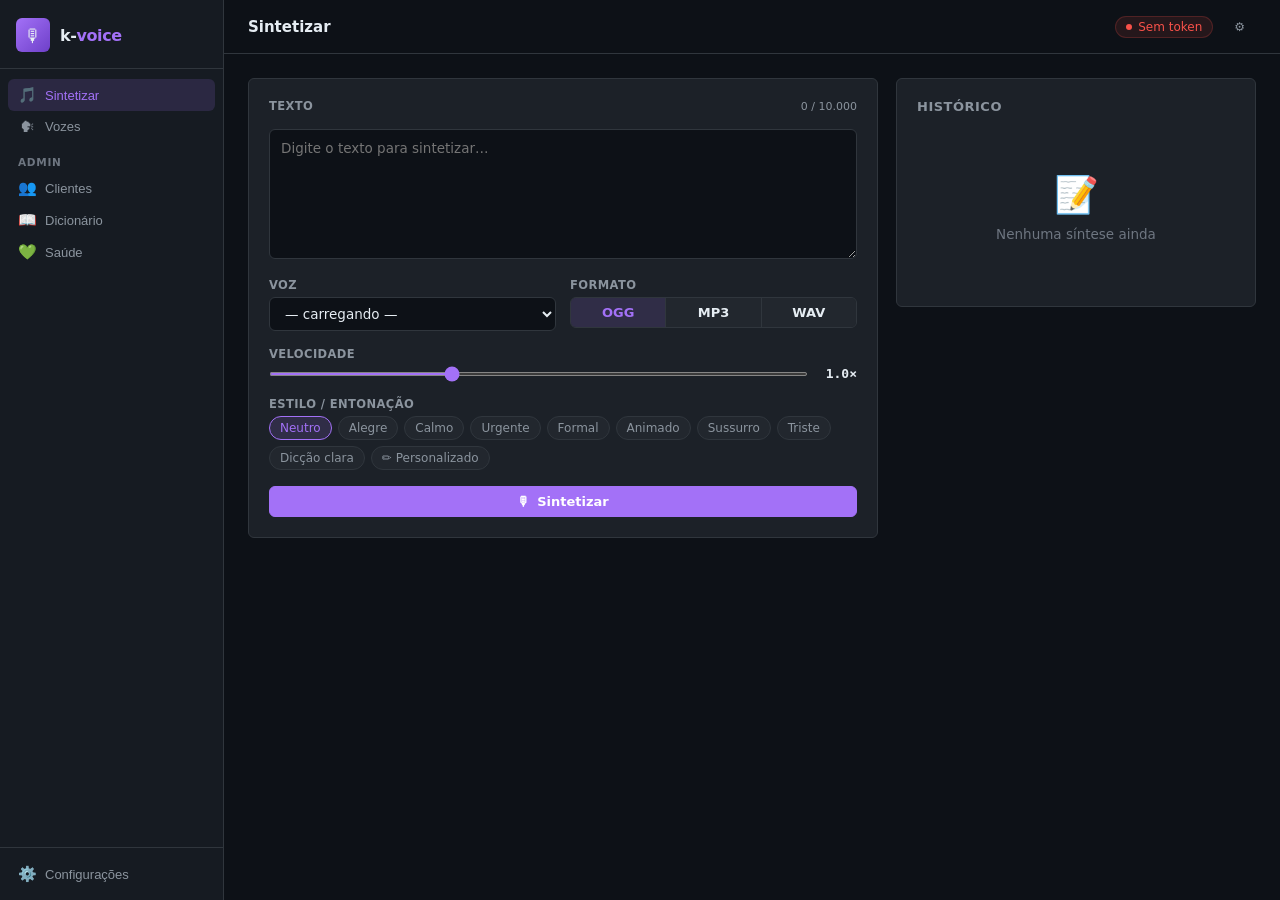
==== src/kvoice/static/demo/index.html @ dc4dea26 "feat(demo): restaura progresso de síntese após reload via sessionStorage" ====
<!DOCTYPE html>
<html lang="pt-BR">
<head>
  <meta charset="UTF-8">
  <meta name="viewport" content="width=device-width,initial-scale=1">
  <title>k-voice — Painel</title>
  <style>
    *,*::before,*::after{box-sizing:border-box;margin:0;padding:0}
    :root{
      --bg:#0d1117;--bg-sidebar:#161b22;--bg-surface:#1c2128;--bg-surface2:#22272e;
      --border:#30363d;--border-dim:#21262d;
      --primary:#a371f7;--primary-dim:rgba(163,113,247,.15);--primary-glow:rgba(163,113,247,.2);
      --green:#3fb950;--red:#f85149;--yellow:#d29922;--blue:#58a6ff;
      --text:#e6edf3;--text-muted:#8b949e;--text-dim:#6e7681;
      --r:6px;--sidebar-w:224px;
    }
    body{
      font-family:-apple-system,BlinkMacSystemFont,'Segoe UI',system-ui,sans-serif;
      font-size:14px;background:var(--bg);color:var(--text);
      display:grid;grid-template-columns:var(--sidebar-w) 1fr;height:100vh;overflow:hidden;
    }

    /* ── Sidebar ── */
    .sidebar{
      background:var(--bg-sidebar);border-right:1px solid var(--border);
      display:flex;flex-direction:column;height:100vh;overflow-y:auto;
    }
    .logo{
      padding:18px 16px 16px;display:flex;align-items:center;gap:10px;
      border-bottom:1px solid var(--border);flex-shrink:0;
    }
    .logo-mark{
      width:34px;height:34px;border-radius:var(--r);flex-shrink:0;
      background:linear-gradient(135deg,#a371f7 0%,#6e40c9 100%);
      display:flex;align-items:center;justify-content:center;font-size:18px;
    }
    .logo-text{font-size:16px;font-weight:700;letter-spacing:-.4px}
    .logo-text em{font-style:normal;color:var(--primary)}
    nav{flex:1;padding:10px 8px}
    .nav-sep{
      font-size:10.5px;font-weight:700;text-transform:uppercase;letter-spacing:.7px;
      color:var(--text-dim);padding:14px 10px 4px;
    }
    .nav-link{
      display:flex;align-items:center;gap:9px;padding:7px 10px;border-radius:var(--r);
      color:var(--text-muted);text-decoration:none;font-size:13px;font-weight:500;
      cursor:pointer;border:none;background:none;width:100%;text-align:left;
      transition:background .12s,color .12s;
    }
    .nav-link:hover{background:var(--bg-surface);color:var(--text)}
    .nav-link.active{background:var(--primary-dim);color:var(--primary)}
    .nav-ico{font-size:15px;width:18px;text-align:center;flex-shrink:0}
    .sidebar-foot{padding:10px 8px;border-top:1px solid var(--border);flex-shrink:0}

    /* ── Main ── */
    .main{display:flex;flex-direction:column;height:100vh;overflow:hidden}
    .topbar{
      height:54px;padding:0 24px;display:flex;align-items:center;
      justify-content:space-between;border-bottom:1px solid var(--border);
      background:var(--bg);flex-shrink:0;
    }
    .page-title{font-size:15px;font-weight:600}
    .topbar-right{display:flex;align-items:center;gap:10px}
    .tok-badge{
      display:flex;align-items:center;gap:6px;padding:3px 10px;
      border-radius:20px;font-size:12px;font-weight:500;
    }
    .tok-badge.ok{background:rgba(63,185,80,.12);color:var(--green);border:1px solid rgba(63,185,80,.25)}
    .tok-badge.no{background:rgba(248,81,73,.1);color:var(--red);border:1px solid rgba(248,81,73,.2)}
    .tok-dot{width:6px;height:6px;border-radius:50%;background:currentColor;flex-shrink:0}
    .eng-badge{
      display:none;align-items:center;gap:6px;padding:3px 10px;
      border-radius:20px;font-size:12px;font-weight:500;
      background:rgba(163,113,247,.12);color:var(--primary);border:1px solid rgba(163,113,247,.25);
    }
    .eng-badge.visible{display:flex}
    .eng-dot{width:6px;height:6px;border-radius:50%;background:currentColor;flex-shrink:0}
    .clone-warn{
      background:rgba(210,153,34,.08);border:1px solid rgba(210,153,34,.2);
      border-radius:var(--r);padding:10px 12px;font-size:12px;color:var(--yellow);
      display:none;margin-bottom:14px;line-height:1.5;
    }
    .content{flex:1;overflow-y:auto;padding:24px}

    /* ── Pages ── */
    .page{display:none}
    .page.active{display:block}

    /* ── Cards ── */
    .card{
      background:var(--bg-surface);border:1px solid var(--border);
      border-radius:var(--r);padding:20px;
    }
    .card+.card{margin-top:16px}
    .card-title{font-size:13px;font-weight:700;color:var(--text-muted);
      text-transform:uppercase;letter-spacing:.5px;margin-bottom:16px}

    /* ── Forms ── */
    .lbl{
      display:block;font-size:11.5px;font-weight:700;color:var(--text-muted);
      margin-bottom:5px;text-transform:uppercase;letter-spacing:.4px;
    }
    input,textarea,select{
      width:100%;background:var(--bg);border:1px solid var(--border);
      border-radius:var(--r);color:var(--text);font-family:inherit;
      font-size:13.5px;padding:7px 11px;outline:none;transition:border-color .15s,box-shadow .15s;
    }
    input:focus,textarea:focus,select:focus{
      border-color:var(--primary);box-shadow:0 0 0 3px var(--primary-glow);
    }
    textarea{resize:vertical;min-height:130px;line-height:1.65}
    input[type=password]{letter-spacing:.1em}
    .fgrp{margin-bottom:16px}
    .fhint{font-size:11.5px;color:var(--text-dim);margin-top:4px;line-height:1.5}

    /* ── Buttons ── */
    .btn{
      display:inline-flex;align-items:center;gap:7px;padding:7px 14px;
      border-radius:var(--r);font-family:inherit;font-size:13px;font-weight:600;
      cursor:pointer;border:1px solid transparent;transition:all .12s;white-space:nowrap;
    }
    .btn:disabled{opacity:.45;cursor:not-allowed}
    .btn-primary{background:var(--primary);color:#fff;border-color:var(--primary)}
    .btn-primary:hover:not(:disabled){background:#b794f6;border-color:#b794f6}
    .btn-secondary{background:var(--bg-surface2);color:var(--text);border-color:var(--border)}
    .btn-secondary:hover:not(:disabled){background:#2d333b;border-color:#444c56}
    .btn-danger{background:transparent;color:var(--red);border-color:rgba(248,81,73,.3)}
    .btn-danger:hover:not(:disabled){background:rgba(248,81,73,.1);border-color:var(--red)}
    .btn-ghost{background:transparent;border-color:transparent;color:var(--text-muted);padding:5px 8px}
    .btn-ghost:hover:not(:disabled){background:var(--bg-surface2);color:var(--text)}
    .btn-sm{padding:4px 10px;font-size:12px;gap:5px}
    .btn-xs{padding:2px 8px;font-size:11px}

    /* Segmented / group */
    .seg{display:flex;border:1px solid var(--border);border-radius:var(--r);overflow:hidden}
    .seg .btn{border-radius:0;border:none;border-right:1px solid var(--border);flex:1;justify-content:center}
    .seg .btn:last-child{border-right:none}
    .seg .btn.active{background:var(--primary-dim);color:var(--primary)}

    /* ── Table ── */
    .tbl-wrap{overflow-x:auto;border:1px solid var(--border);border-radius:var(--r)}
    table{width:100%;border-collapse:collapse;font-size:13px}
    thead tr{background:var(--bg-surface2)}
    th{
      padding:9px 13px;text-align:left;font-size:11px;font-weight:700;
      text-transform:uppercase;letter-spacing:.45px;color:var(--text-muted);
      border-bottom:1px solid var(--border);white-space:nowrap;
    }
    td{padding:9px 13px;border-bottom:1px solid var(--border-dim);vertical-align:middle}
    tr:last-child td{border-bottom:none}
    tbody tr:hover td{background:rgba(255,255,255,.02)}

    /* ── Badges ── */
    .badge{
      display:inline-block;padding:2px 7px;border-radius:20px;
      font-size:11px;font-weight:600;white-space:nowrap;
    }
    .bg{background:rgba(63,185,80,.12);color:var(--green)}
    .br{background:rgba(248,81,73,.1);color:var(--red)}
    .bb{background:rgba(88,166,255,.12);color:var(--blue)}
    .bp{background:rgba(163,113,247,.12);color:var(--primary)}
    .by{background:rgba(210,153,34,.12);color:var(--yellow)}
    .bk{background:rgba(139,148,158,.1);color:var(--text-muted)}

    /* ── Voice grid ── */
    .voice-grid{display:grid;grid-template-columns:repeat(auto-fill,minmax(250px,1fr));gap:14px}
    .voice-card{
      background:var(--bg-surface);border:1px solid var(--border);border-radius:var(--r);
      padding:15px;display:flex;flex-direction:column;gap:10px;transition:border-color .15s;
    }
    .voice-card:hover{border-color:var(--primary)}
    .vc-name{font-size:15px;font-weight:700}
    .vc-badges{display:flex;flex-wrap:wrap;gap:4px}
    .vc-foot{margin-top:auto;display:flex;justify-content:flex-end}

    /* ── Audio result ── */
    .audio-box{
      background:var(--bg-surface2);border:1px solid var(--border);
      border-radius:var(--r);padding:14px;display:flex;flex-direction:column;gap:11px;
    }
    audio{width:100%;height:34px;accent-color:var(--primary)}
    .audio-meta{display:flex;gap:18px;flex-wrap:wrap}
    .am-item{display:flex;flex-direction:column;gap:2px}
    .am-lbl{font-size:10px;font-weight:700;text-transform:uppercase;letter-spacing:.5px;color:var(--text-dim)}
    .am-val{font-size:13px;font-weight:700;font-family:'SF Mono','Fira Code',ui-monospace,monospace}

    /* ── Spinner (upload) ── */
    @keyframes spin{to{transform:rotate(360deg)}}
    .spin{
      width:13px;height:13px;border:2px solid rgba(255,255,255,.25);
      border-top-color:#fff;border-radius:50%;animation:spin .6s linear infinite;
      display:inline-block;flex-shrink:0;
    }
    /* ── Anel de progresso SVG ── */
    .prog-ring{width:18px;height:18px;flex-shrink:0;transform:rotate(-90deg)}

    /* ── Slider ── */
    .slider-row{display:flex;align-items:center;gap:11px}
    .slider-row input[type=range]{flex:1;padding:0;height:4px;accent-color:var(--primary)}
    .sval{font-size:13px;font-weight:700;font-family:monospace;color:var(--text);min-width:38px;text-align:right}

    /* ── Client tokens panel ── */
    .ct-panel{
      display:none;background:var(--bg);padding:10px 14px 14px;
      border-bottom:1px solid var(--border-dim);
    }
    .ct-panel.open{display:block}
    .ct-head{
      font-size:10.5px;font-weight:700;text-transform:uppercase;letter-spacing:.5px;
      color:var(--text-dim);margin-bottom:8px;
    }
    .ct-row{
      display:flex;align-items:center;gap:10px;padding:6px 0;
      border-bottom:1px solid var(--border-dim);
    }
    .ct-row:last-child{border-bottom:none}
    .ct-name{flex:1;font-size:13px;font-weight:600;min-width:0}
    .ct-scopes{font-size:11px;color:var(--text-dim);font-family:monospace}
    .exp-btn{
      background:none;border:none;color:var(--text-muted);cursor:pointer;
      font-size:11px;padding:2px 6px;border-radius:4px;transition:all .12s;
    }
    .exp-btn:hover{background:var(--bg-surface2);color:var(--text)}

    /* ── Tabs ── */
    .tabs{display:flex;border-bottom:1px solid var(--border);margin-bottom:18px}
    .tab{
      padding:9px 15px;font-size:13px;font-weight:500;color:var(--text-muted);
      border-bottom:2px solid transparent;cursor:pointer;transition:all .12s;margin-bottom:-1px;
    }
    .tab:hover{color:var(--text)}
    .tab.active{color:var(--primary);border-bottom-color:var(--primary)}

    /* ── Modal ── */
    .overlay{
      position:fixed;inset:0;background:rgba(0,0,0,.65);backdrop-filter:blur(4px);
      display:flex;align-items:center;justify-content:center;z-index:100;
      opacity:0;pointer-events:none;transition:opacity .18s;
    }
    .overlay.open{opacity:1;pointer-events:all}
    .modal{
      background:var(--bg-surface);border:1px solid var(--border);border-radius:10px;
      padding:22px;width:460px;max-width:92vw;max-height:85vh;overflow-y:auto;
      transform:translateY(8px) scale(.97);transition:transform .18s;
    }
    .overlay.open .modal{transform:none}
    .modal-hd{display:flex;align-items:center;justify-content:space-between;margin-bottom:18px}
    .modal-title{font-size:15px;font-weight:700}
    .modal-ft{display:flex;gap:8px;justify-content:flex-end;margin-top:18px}

    /* ── Checkbox group ── */
    .chk-group{display:flex;flex-wrap:wrap;gap:8px}
    .chk-item{display:flex;align-items:center;gap:6px;font-size:12.5px;cursor:pointer}
    .chk-item input{width:auto}

    /* ── Token display ── */
    .tok-display{
      background:var(--bg);border:1px solid rgba(63,185,80,.25);border-radius:var(--r);
      padding:12px;font-family:'SF Mono','Fira Code',ui-monospace,monospace;
      font-size:12px;color:var(--green);word-break:break-all;line-height:1.6;
    }

    /* ── History ── */
    .hist-item{
      background:var(--bg-surface2);border:1px solid var(--border);border-radius:var(--r);
      padding:10px 13px;cursor:pointer;display:flex;align-items:center;gap:10px;
      transition:border-color .12s;margin-bottom:8px;
    }
    .hist-item:last-child{margin-bottom:0}
    .hist-item:hover{border-color:var(--primary)}
    .hist-ico{font-size:17px;flex-shrink:0}
    .hist-meta{flex:1;min-width:0}
    .hist-txt{font-size:13px;white-space:nowrap;overflow:hidden;text-overflow:ellipsis}
    .hist-info{font-size:11px;color:var(--text-dim);margin-top:2px}

    /* ── Stat grid ── */
    .stat-grid{display:grid;grid-template-columns:repeat(auto-fill,minmax(170px,1fr));gap:14px;margin-bottom:18px}
    .stat-card{background:var(--bg-surface);border:1px solid var(--border);border-radius:var(--r);padding:15px}
    .stat-lbl{font-size:10.5px;font-weight:700;text-transform:uppercase;letter-spacing:.5px;color:var(--text-muted);margin-bottom:7px}
    .stat-val{font-size:26px;font-weight:800;font-family:'SF Mono','Fira Code',ui-monospace,monospace;line-height:1}
    .cv-green{color:var(--green)}.cv-red{color:var(--red)}.cv-blue{color:var(--blue)}.cv-purple{color:var(--primary)}

    /* ── Metrics ── */
    .metrics-pre{
      background:var(--bg);border:1px solid var(--border);border-radius:var(--r);
      padding:14px;font-family:'SF Mono','Fira Code',ui-monospace,monospace;
      font-size:11.5px;color:var(--text-muted);overflow:auto;max-height:380px;white-space:pre;
    }

    /* ── Section header ── */
    .sec-hd{display:flex;justify-content:space-between;align-items:center;margin-bottom:18px}
    .sec-title{font-size:17px;font-weight:700}

    /* ── Search bar ── */
    .search-row{display:flex;gap:10px;margin-bottom:18px;align-items:center}
    .search-row input{flex:1}
    .search-row select{width:155px}

    /* ── Divider ── */
    .div{height:1px;background:var(--border);margin:16px 0}

    /* ── Empty ── */
    .empty{text-align:center;padding:44px 24px;color:var(--text-dim)}
    .empty-ico{font-size:36px;margin-bottom:10px}
    .empty-txt{font-size:13.5px}

    /* ── Toasts ── */
    #toasts{position:fixed;bottom:22px;right:22px;display:flex;flex-direction:column;gap:8px;z-index:200}
    @keyframes tslide{from{transform:translateX(110%);opacity:0}to{transform:none;opacity:1}}
    .toast{
      padding:11px 15px;border-radius:var(--r);font-size:13px;font-weight:500;
      min-width:270px;border:1px solid;animation:tslide .25s ease;
      display:flex;align-items:center;gap:9px;box-shadow:0 8px 24px rgba(0,0,0,.4);
    }
    .toast-ok{background:rgba(63,185,80,.15);border-color:rgba(63,185,80,.3);color:var(--green)}
    .toast-err{background:rgba(248,81,73,.1);border-color:rgba(248,81,73,.3);color:var(--red)}
    .toast-info{background:rgba(88,166,255,.1);border-color:rgba(88,166,255,.3);color:var(--blue)}

    /* ── Recording ── */
    .rec-indicator{display:inline-flex;align-items:center;gap:6px;font-size:12.5px;color:var(--red);font-weight:600}
    .rec-dot{width:8px;height:8px;border-radius:50%;background:var(--red);animation:recpulse 1s ease-in-out infinite;flex-shrink:0}
    @keyframes recpulse{0%,100%{opacity:1}50%{opacity:.3}}
    .upload-area{
      border:2px dashed var(--border);border-radius:var(--r);padding:24px;text-align:center;
      cursor:pointer;transition:border-color .15s,background .15s;
    }
    .upload-area:hover,.upload-area.drag{border-color:var(--primary);background:var(--primary-dim)}
    .upload-area input[type=file]{display:none}

    /* ── Scrollbar ── */
    ::-webkit-scrollbar{width:5px;height:5px}
    ::-webkit-scrollbar-track{background:transparent}
    ::-webkit-scrollbar-thumb{background:var(--border);border-radius:3px}
    ::-webkit-scrollbar-thumb:hover{background:#444c56}

    /* ── Style chips ── */
    .chip-grp{display:flex;flex-wrap:wrap;gap:6px}
    .chip{
      padding:4px 10px;border-radius:14px;font-size:12px;font-weight:500;cursor:pointer;
      border:1px solid var(--border);background:var(--bg-surface2);color:var(--text-muted);
      transition:border-color .12s,color .12s,background .12s;user-select:none;
    }
    .chip:hover{border-color:var(--primary);color:var(--text)}
    .chip.sel{background:var(--primary-dim);border-color:var(--primary);color:var(--primary)}

    /* ── Utils ── */
    .flex{display:flex}.fbet{display:flex;justify-content:space-between;align-items:center}
    .gap8{gap:8px}.gap12{gap:12px}
    .mt8{margin-top:8px}.mt12{margin-top:12px}.mt16{margin-top:16px}.mb16{margin-bottom:16px}
    .muted{color:var(--text-muted)}.dim{color:var(--text-dim)}
    .mono{font-family:'SF Mono','Fira Code',ui-monospace,monospace}
    .sm{font-size:12px}.xs{font-size:11px}
    code{background:var(--bg-surface2);padding:1px 5px;border-radius:3px;font-size:11.5px;font-family:monospace}
  </style>
</head>
<body>

<!-- ═══ Sidebar ═══ -->
<aside class="sidebar">
  <div class="logo">
    <div class="logo-mark">🎙</div>
    <div class="logo-text">k-<em>voice</em></div>
  </div>
  <nav>
    <button class="nav-link active" data-page="synthesize" onclick="nav('synthesize')">
      <span class="nav-ico">🎵</span> Sintetizar
    </button>
    <button class="nav-link" data-page="voices" onclick="nav('voices')">
      <span class="nav-ico">🗣</span> Vozes
    </button>
    <div class="nav-sep">Admin</div>
    <button class="nav-link" data-page="clients" onclick="nav('clients')">
      <span class="nav-ico">👥</span> Clientes
    </button>
    <button class="nav-link" data-page="dictionary" onclick="nav('dictionary')">
      <span class="nav-ico">📖</span> Dicionário
    </button>
    <button class="nav-link" data-page="health" onclick="nav('health')">
      <span class="nav-ico">💚</span> Saúde
    </button>
  </nav>
  <div class="sidebar-foot">
    <button class="nav-link" onclick="openM('m-settings')">
      <span class="nav-ico">⚙️</span> Configurações
    </button>
  </div>
</aside>

<!-- ═══ Main ═══ -->
<div class="main">
  <header class="topbar">
    <div class="page-title" id="pg-title">Sintetizar</div>
    <div class="topbar-right">
      <div class="eng-badge" id="eng-badge">
        <div class="eng-dot"></div><span id="eng-txt">processando</span>
      </div>
      <div class="tok-badge no" id="tok-badge">
        <div class="tok-dot"></div><span id="tok-txt">Sem token</span>
      </div>
      <button class="btn btn-ghost btn-sm" onclick="openM('m-settings')">⚙</button>
    </div>
  </header>

  <main class="content">

    <!-- ── Sintetizar ── -->
    <div class="page active" id="page-synthesize">
      <div style="display:grid;grid-template-columns:1fr 360px;gap:18px;align-items:start">

        <div>
          <div class="card">
            <div class="fbet mb16">
              <label class="lbl" style="margin:0">Texto</label>
              <span class="xs muted" id="char-ctr">0 / 10.000</span>
            </div>
            <div class="fgrp">
              <textarea id="s-text" placeholder="Digite o texto para sintetizar…" maxlength="10000"
                oninput="updCtr(this)"></textarea>
            </div>
            <div style="display:grid;grid-template-columns:1fr 1fr;gap:14px" class="fgrp">
              <div>
                <label class="lbl">Voz</label>
                <select id="s-voice" onchange="updateStyleVisibility()"><option value="">— carregando —</option></select>
              </div>
              <div>
                <label class="lbl">Formato</label>
                <div class="seg">
                  <button class="btn btn-secondary active" onclick="setFmt('ogg_opus',this)">OGG</button>
                  <button class="btn btn-secondary" onclick="setFmt('mp3_44100',this)">MP3</button>
                  <button class="btn btn-secondary" onclick="setFmt('wav_24000',this)">WAV</button>
                </div>
              </div>
            </div>
            <div class="fgrp">
              <label class="lbl">Velocidade</label>
              <div class="slider-row">
                <input type="range" id="s-speed" min="0.5" max="2.0" step="0.1" value="1.0"
                  oninput="document.getElementById('s-sval').textContent=parseFloat(this.value).toFixed(1)+'×'">
                <span class="sval" id="s-sval">1.0×</span>
              </div>
            </div>
            <div class="fgrp" id="style-section">
              <label class="lbl">Estilo / Entonação</label>
              <div class="chip-grp" id="style-chips">
                <span class="chip sel" onclick="selStyle('',this)">Neutro</span>
                <span class="chip" onclick="selStyle('fale com alegria e entusiasmo',this)">Alegre</span>
                <span class="chip" onclick="selStyle('fale de forma calma e tranquila',this)">Calmo</span>
                <span class="chip" onclick="selStyle('fale com urgência e seriedade',this)">Urgente</span>
                <span class="chip" onclick="selStyle('fale de forma formal e profissional',this)">Formal</span>
                <span class="chip" onclick="selStyle('fale com animação e energia',this)">Animado</span>
                <span class="chip" onclick="selStyle('sussurre suavemente',this)">Sussurro</span>
                <span class="chip" onclick="selStyle('fale com tristeza e melancolia',this)">Triste</span>
                <span class="chip" onclick="selStyle('fale em português brasileiro com dicção clara, boa articulação e pronúncia nativa',this)">Dicção clara</span>
                <span class="chip" onclick="selStyle('__custom__',this)">✏ Personalizado</span>
              </div>
              <input type="text" id="style-custom" placeholder="Instrução de estilo em texto livre…"
                style="display:none;margin-top:8px" oninput="_styleCustom=this.value.trim()">
              <div id="style-clone-note" style="display:none" class="fhint mt8">
                Esta é uma voz clonada — o estilo é definido pelo áudio de referência.
              </div>
            </div>
            <div class="clone-warn" id="clone-warn">
              ⏳ <strong>Voz clonada:</strong> a primeira síntese pode demorar vários minutos enquanto o modelo de clonagem carrega na memória. As próximas serão mais rápidas.
            </div>
            <button class="btn btn-primary" id="s-btn" onclick="synthesize()" style="width:100%;justify-content:center">
              <span>🎙</span> Sintetizar
            </button>
            <div id="srv-busy" style="display:none;margin-top:8px;font-size:12px;color:var(--yellow);text-align:center">
              O servidor está processando uma síntese — aguarde ou recarregue quando terminar.
            </div>
          </div>

          <div class="card" id="result-card" style="display:none">
            <div class="card-title">Resultado</div>
            <div class="audio-box">
              <audio id="r-audio" controls></audio>
              <div class="audio-meta" id="r-meta"></div>
              <div class="flex gap8">
                <a id="r-dl" class="btn btn-secondary btn-sm" download>⬇ Download</a>
                <button class="btn btn-ghost btn-sm" onclick="document.getElementById('result-card').style.display='none'">✕</button>
              </div>
            </div>
          </div>
        </div>

        <div>
          <div class="card">
            <div class="card-title">Histórico</div>
            <div id="hist-list">
              <div class="empty"><div class="empty-ico">📝</div><div class="empty-txt">Nenhuma síntese ainda</div></div>
            </div>
          </div>
        </div>
      </div>
    </div>

    <!-- ── Vozes ── -->
    <div class="page" id="page-voices">
      <div class="sec-hd">
        <div class="sec-title">Catálogo de vozes</div>
        <div class="flex gap8">
          <button class="btn btn-secondary btn-sm" onclick="loadVoices()">↻ Recarregar</button>
          <button class="btn btn-secondary btn-sm" onclick="openPresetM()">+ Voz preset</button>
          <button class="btn btn-primary btn-sm" onclick="openCloneNewM()">🎤 Clonar voz</button>
        </div>
      </div>
      <div class="search-row">
        <input id="v-search" placeholder="Buscar por nome…" oninput="filterVoices()">
        <select id="v-lang" onchange="filterVoices()">
          <option value="">Todas as línguas</option>
          <option value="pt-BR">pt-BR</option>
          <option value="en-US">en-US</option>
        </select>
      </div>
      <div class="voice-grid" id="voice-grid">
        <div class="empty" style="grid-column:1/-1">
          <div class="empty-ico">🔊</div><div class="empty-txt">Carregando…</div>
        </div>
      </div>
    </div>

    <!-- ── Clientes ── -->
    <div class="page" id="page-clients">
      <div class="sec-hd">
        <div class="sec-title">Clientes</div>
        <button class="btn btn-primary btn-sm" onclick="openM('m-new-client')">+ Novo cliente</button>
      </div>
      <div class="tbl-wrap">
        <table>
          <thead>
            <tr><th></th><th>Nome</th><th>ID</th><th>Status</th><th>Criado</th><th>Ações</th></tr>
          </thead>
          <tbody id="clients-tb">
            <tr><td colspan="6" style="text-align:center;padding:32px" class="muted">Carregando…</td></tr>
          </tbody>
        </table>
      </div>
    </div>

    <!-- ── Dicionário ── -->
    <div class="page" id="page-dictionary">
      <div class="sec-title mb16">Dicionário de pronúncia</div>
      <div class="tabs">
        <div class="tab active" onclick="setDictTab('global',this)">Global</div>
        <div class="tab" onclick="setDictTab('client',this)">Por cliente</div>
      </div>
      <div id="dict-global">
        <div class="fbet mb16">
          <span class="sm muted">Aplicado a todos os clientes</span>
          <button class="btn btn-primary btn-sm" onclick="openAddPron(null)">+ Adicionar</button>
        </div>
        <div class="tbl-wrap">
          <table>
            <thead><tr><th>Termo</th><th>Expansão</th><th>Tipo</th><th></th></tr></thead>
            <tbody id="pron-global-tb">
              <tr><td colspan="4" style="text-align:center;padding:28px" class="muted">Carregando…</td></tr>
            </tbody>
          </table>
        </div>
      </div>
      <div id="dict-client" style="display:none">
        <div class="fgrp">
          <label class="lbl">Cliente</label>
          <select id="dict-cl-sel" onchange="loadClientDict(this.value)">
            <option value="">Selecione um cliente</option>
          </select>
        </div>
        <div id="dict-cl-content" style="display:none">
          <div class="fbet mb16">
            <span class="sm muted">Sobrepõe entradas globais para o mesmo termo</span>
            <button class="btn btn-primary btn-sm"
              onclick="openAddPron(document.getElementById('dict-cl-sel').value)">+ Adicionar</button>
          </div>
          <div class="tbl-wrap">
            <table>
              <thead><tr><th>Termo</th><th>Expansão</th><th>Tipo</th><th></th></tr></thead>
              <tbody id="pron-client-tb">
                <tr><td colspan="4" style="text-align:center;padding:28px" class="muted">Selecione um cliente</td></tr>
              </tbody>
            </table>
          </div>
        </div>
      </div>
    </div>

    <!-- ── Saúde ── -->
    <div class="page" id="page-health">
      <div class="sec-hd">
        <div class="sec-title">Saúde do sistema</div>
        <button class="btn btn-secondary btn-sm" onclick="loadHealth()">↻ Atualizar</button>
      </div>
      <div class="stat-grid">
        <div class="stat-card">
          <div class="stat-lbl">Status</div>
          <div class="stat-val muted" id="h-status">—</div>
        </div>
        <div class="stat-card">
          <div class="stat-lbl">Streams ativos</div>
          <div class="stat-val cv-blue" id="h-streams">—</div>
        </div>
        <div class="stat-card">
          <div class="stat-lbl">Erros totais</div>
          <div class="stat-val" id="h-errors">—</div>
        </div>
        <div class="stat-card">
          <div class="stat-lbl">Sintetizações</div>
          <div class="stat-val cv-purple" id="h-done">—</div>
        </div>
      </div>
      <div class="card">
        <div class="fbet mb16">
          <div class="card-title" style="margin-bottom:0">Métricas Prometheus</div>
          <button class="btn btn-ghost btn-sm" onclick="loadHealth()">↻</button>
        </div>
        <div class="metrics-pre" id="h-metrics">Carregando…</div>
      </div>
    </div>

  </main>
</div>

<!-- ═══ Modais ═══ -->

<!-- Settings -->
<div class="overlay" id="m-settings">
  <div class="modal">
    <div class="modal-hd">
      <div class="modal-title">⚙️ Configurações</div>
      <button class="btn btn-ghost btn-sm" onclick="closeM('m-settings')">✕</button>
    </div>
    <div class="fgrp">
      <label class="lbl">Token de API</label>
      <input type="password" id="cfg-token" placeholder="kv_…" autocomplete="off">
      <div class="fhint">Token com escopo <code>admin</code> libera todas as funcionalidades.
        Guardado apenas na aba atual do navegador.</div>
    </div>
    <div class="modal-ft">
      <button class="btn btn-secondary" onclick="closeM('m-settings')">Cancelar</button>
      <button class="btn btn-primary" onclick="saveToken()">Salvar</button>
    </div>
  </div>
</div>

<!-- New client -->
<div class="overlay" id="m-new-client">
  <div class="modal">
    <div class="modal-hd">
      <div class="modal-title">Novo cliente</div>
      <button class="btn btn-ghost btn-sm" onclick="closeM('m-new-client')">✕</button>
    </div>
    <div class="fgrp">
      <label class="lbl">Nome</label>
      <input type="text" id="nc-name" placeholder="Ex.: Klubi" onkeydown="if(event.key==='Enter')createClient()">
    </div>
    <div class="modal-ft">
      <button class="btn btn-secondary" onclick="closeM('m-new-client')">Cancelar</button>
      <button class="btn btn-primary" onclick="createClient()">Criar</button>
    </div>
  </div>
</div>

<!-- New token -->
<div class="overlay" id="m-new-token">
  <div class="modal">
    <div class="modal-hd">
      <div class="modal-title">Novo token</div>
      <button class="btn btn-ghost btn-sm" onclick="closeM('m-new-token')">✕</button>
    </div>
    <input type="hidden" id="nt-cid">
    <div class="fgrp">
      <label class="lbl">Nome</label>
      <input type="text" id="nt-name" placeholder="Ex.: livekit-prod">
    </div>
    <div class="fgrp">
      <label class="lbl">Escopos</label>
      <div class="chk-group">
        <label class="chk-item"><input type="checkbox" name="scope" value="admin"> admin</label>
        <label class="chk-item"><input type="checkbox" name="scope" value="tts:stream"> tts:stream</label>
        <label class="chk-item"><input type="checkbox" name="scope" value="tts:batch" checked> tts:batch</label>
        <label class="chk-item"><input type="checkbox" name="scope" value="voices:read" checked> voices:read</label>
      </div>
    </div>
    <div class="modal-ft">
      <button class="btn btn-secondary" onclick="closeM('m-new-token')">Cancelar</button>
      <button class="btn btn-primary" onclick="createToken()">Criar</button>
    </div>
  </div>
</div>

<!-- Token revealed -->
<div class="overlay" id="m-token-ok">
  <div class="modal">
    <div class="modal-hd">
      <div class="modal-title">✅ Token criado</div>
      <button class="btn btn-ghost btn-sm" onclick="closeM('m-token-ok')">✕</button>
    </div>
    <p class="sm muted mb16">Copie agora — não será exibido novamente.</p>
    <div class="tok-display" id="tok-reveal"></div>
    <div class="modal-ft">
      <button class="btn btn-secondary" onclick="copyTok()">📋 Copiar</button>
      <button class="btn btn-primary" onclick="useTok()">Usar como meu token</button>
      <button class="btn btn-ghost" onclick="closeM('m-token-ok')">Fechar</button>
    </div>
  </div>
</div>

<!-- New pronunciation entry -->
<div class="overlay" id="m-new-pron">
  <div class="modal">
    <div class="modal-hd">
      <div class="modal-title">Adicionar entrada</div>
      <button class="btn btn-ghost btn-sm" onclick="closeM('m-new-pron')">✕</button>
    </div>
    <input type="hidden" id="pron-cid">
    <div class="fgrp">
      <label class="lbl">Termo</label>
      <input type="text" id="pron-term" placeholder="Ex.: PIX">
    </div>
    <div class="fgrp">
      <label class="lbl">Expansão</label>
      <input type="text" id="pron-exp" placeholder="Ex.: pix">
    </div>
    <div class="fgrp">
      <label class="chk-item" style="text-transform:none;letter-spacing:0;font-size:13px;font-weight:500">
        <input type="checkbox" id="pron-rx"> É expressão regular
      </label>
    </div>
    <div class="modal-ft">
      <button class="btn btn-secondary" onclick="closeM('m-new-pron')">Cancelar</button>
      <button class="btn btn-primary" onclick="createPron()">Adicionar</button>
    </div>
  </div>
</div>

<!-- Preset voice -->
<div class="overlay" id="m-new-voice">
  <div class="modal" style="width:460px">
    <div class="modal-hd">
      <div class="modal-title">Nova voz preset</div>
      <button class="btn btn-ghost btn-sm" onclick="closeM('m-new-voice')">✕</button>
    </div>
    <div class="fgrp">
      <label class="lbl">Nome <span style="color:var(--red)">*</span></label>
      <input type="text" id="nv-name" placeholder="Ex.: Weslley" oninput="autoId(this,'nv-id')">
    </div>
    <div style="display:grid;grid-template-columns:1fr 1fr;gap:12px">
      <div class="fgrp">
        <label class="lbl">Idioma</label>
        <select id="nv-lang">
          <option value="pt-BR">pt-BR</option>
          <option value="en-US">en-US</option>
          <option value="es-ES">es-ES</option>
        </select>
      </div>
      <div class="fgrp">
        <label class="lbl">Speaker</label>
        <select id="nv-model">
          <option value="">padrão do servidor</option>
          <option value="vivian">vivian (F)</option>
          <option value="serena">serena (F)</option>
          <option value="sohee">sohee (F)</option>
          <option value="ono_anna">ono_anna (F)</option>
          <option value="aiden">aiden (M)</option>
          <option value="dylan">dylan (M)</option>
          <option value="eric">eric (M)</option>
          <option value="ryan">ryan (M)</option>
          <option value="uncle_fu">uncle_fu (M)</option>
        </select>
      </div>
    </div>
    <div class="fgrp">
      <label class="lbl">Instrução de estilo <span class="xs muted">(opcional, em inglês)</span></label>
      <input type="text" id="nv-style-prompt" placeholder="Ex.: Speak in a warm, friendly tone">
      <div class="fhint">Define o comportamento padrão desta voz. Pode ser sobreposto por síntese.</div>
    </div>
    <details style="margin-bottom:14px">
      <summary class="xs muted" style="cursor:pointer;user-select:none">Metadados opcionais ▾</summary>
      <div style="margin-top:10px;display:grid;grid-template-columns:1fr 1fr;gap:12px">
        <div class="fgrp" style="margin-bottom:0">
          <label class="lbl">Gênero</label>
          <select id="nv-gender">
            <option value="">—</option>
            <option value="male">male</option>
            <option value="female">female</option>
            <option value="neutral">neutral</option>
          </select>
        </div>
        <div class="fgrp" style="margin-bottom:0">
          <label class="lbl">Faixa etária</label>
          <input type="text" id="nv-age" placeholder="ex: adult">
        </div>
      </div>
      <div class="fgrp mt8" style="margin-bottom:0">
        <label class="lbl">ID personalizado</label>
        <input type="text" id="nv-id" placeholder="auto-gerado">
        <div class="fhint">Slug único, sem espaços ou acentos.</div>
      </div>
    </details>
    <div class="modal-ft">
      <button class="btn btn-secondary" onclick="closeM('m-new-voice')">Cancelar</button>
      <button class="btn btn-primary" onclick="createVoice()">Criar</button>
    </div>
  </div>
</div>

<!-- Clone voice -->
<div class="overlay" id="m-clone-voice">
  <div class="modal" style="width:520px">
    <div class="modal-hd">
      <div class="modal-title" id="cv-title">🎤 Clonar voz</div>
      <button class="btn btn-ghost btn-sm" onclick="closeCloneM()">✕</button>
    </div>
    <input type="hidden" id="cv-vid">
    <div id="cv-new-fields">
      <div style="display:grid;grid-template-columns:1fr 1fr;gap:12px">
        <div class="fgrp">
          <label class="lbl">Nome da voz <span style="color:var(--red)">*</span></label>
          <input type="text" id="cv-vname" placeholder="Ex.: Weslley" oninput="autoId(this,'cv-auto-id')">
        </div>
        <div class="fgrp">
          <label class="lbl">Idioma</label>
          <select id="cv-lang">
            <option value="pt-BR">pt-BR</option>
            <option value="en-US">en-US</option>
            <option value="es-ES">es-ES</option>
          </select>
        </div>
      </div>
    </div>
    <input type="hidden" id="cv-auto-id">
    <div class="sm muted mb12">Grave ou envie <strong>10–60 segundos</strong> de voz clara, sem ruído. O áudio é tratado como dado biométrico (LGPD).</div>
    <div class="tabs" style="margin-bottom:14px">
      <div class="tab active" id="cv-tab-rec" onclick="setCvTab('rec',this)">🎙 Gravar</div>
      <div class="tab" id="cv-tab-file" onclick="setCvTab('file',this)">📁 Arquivo</div>
    </div>
    <div id="cv-panel-rec">
      <div style="text-align:center;padding:8px 0">
        <div id="cv-rec-idle">
          <button class="btn btn-danger" onclick="startRec()">⏺ Iniciar gravação</button>
          <div class="fhint mt8">Permissão de microfone necessária</div>
        </div>
        <div id="cv-rec-active" style="display:none">
          <div class="rec-indicator" style="justify-content:center"><span class="rec-dot"></span> Gravando…</div>
          <div class="mt8"><button class="btn btn-secondary" onclick="stopRec()">⏹ Parar</button></div>
        </div>
      </div>
    </div>
    <div id="cv-panel-file" style="display:none">
      <div style="background:rgba(210,153,34,.08);border:1px solid rgba(210,153,34,.3);border-radius:6px;padding:10px 12px;margin-bottom:10px;font-size:12px;line-height:1.5;color:var(--yellow)">
        <strong>Dicas para melhor qualidade de clonagem</strong><br>
        Grave em ambiente silencioso sem eco. Fale de forma natural e variada —
        misture frases curtas e longas, vogais abertas e consoantes variadas.
        <strong>Mínimo 5 s de fala limpa</strong> (silêncios são removidos automaticamente).
        Formatos aceitos: WAV, MP3, OGG, WebM, M4A, FLAC.
      </div>
      <div class="upload-area" onclick="document.getElementById('cv-file-in').click()"
           ondragover="event.preventDefault();this.classList.add('drag')"
           ondragleave="this.classList.remove('drag')"
           ondrop="handleRefDrop(event)">
        <div style="font-size:28px;margin-bottom:6px">📂</div>
        <div class="sm">Clique ou arraste um arquivo de áudio</div>
        <input type="file" id="cv-file-in" accept="audio/*" onchange="handleRefFile(this)">
      </div>
    </div>
    <div id="cv-preview" style="display:none" class="mt12">
      <div class="audio-box">
        <audio id="cv-audio" controls style="width:100%"></audio>
        <div class="flex gap8" style="align-items:center">
          <span class="sm muted" id="cv-file-name" style="flex:1;overflow:hidden;text-overflow:ellipsis;white-space:nowrap"></span>
          <button class="btn btn-ghost btn-xs" onclick="clearRef()">✕ Remover</button>
        </div>
      </div>
    </div>
    <div class="fgrp mt12">
      <label class="lbl">Transcrição do áudio <span style="color:var(--red)">*</span></label>
      <textarea id="cv-ref-text" placeholder="Digite exatamente o que foi falado no áudio de referência…" style="min-height:70px"></textarea>
      <div class="fhint">Necessário para o modelo alinhar a voz ao texto.</div>
    </div>
    <div style="display:grid;grid-template-columns:1fr 1fr;gap:12px">
      <div class="fgrp" style="margin-bottom:0">
        <label class="lbl">Seu nome <span style="color:var(--red)">*</span></label>
        <input type="text" id="cv-name" placeholder="Nome completo">
      </div>
      <div class="fgrp" style="margin-bottom:0">
        <label class="lbl">Seu e-mail <span style="color:var(--red)">*</span></label>
        <input type="email" id="cv-email" placeholder="voce@empresa.com">
      </div>
    </div>
    <div class="fhint mt8">Ao enviar, você consente com o uso do áudio para clonagem de voz (LGPD art. 11).</div>
    <div class="modal-ft">
      <button class="btn btn-secondary" onclick="closeCloneM()">Cancelar</button>
      <button class="btn btn-primary" id="cv-submit" onclick="submitClone()">Clonar voz</button>
    </div>
  </div>
</div>

<!-- Edit style prompt -->
<div class="overlay" id="m-prompt">
  <div class="modal" style="width:480px">
    <div class="modal-hd">
      <div class="modal-title">✏ Instrução de estilo — <span id="mp-name"></span></div>
      <button class="btn btn-ghost btn-sm" onclick="closeM('m-prompt')">✕</button>
    </div>
    <input type="hidden" id="mp-vid">
    <div class="fgrp">
      <label class="lbl">Instrução padrão <span class="xs muted">(em inglês)</span></label>
      <textarea id="mp-prompt" style="min-height:80px"
        placeholder="Ex.: Speak with clear Brazilian Portuguese pronunciation, careful diction and natural intonation."></textarea>
      <div class="fhint">Aplicada em toda síntese desta voz. Pode ser sobreposta pelos chips de estilo na síntese.</div>
    </div>
    <div class="fgrp" style="margin-bottom:0">
      <label class="lbl xs muted">Atalhos de pronúncia pt-BR</label>
      <div class="chip-grp" style="margin-top:6px">
        <span class="chip" onclick="appendPrompt('Speak with clear Brazilian Portuguese pronunciation and natural intonation.')">Pt-BR geral</span>
        <span class="chip" onclick="appendPrompt('Pronounce all words carefully with native Brazilian Portuguese accent.')">Sotaque nativo</span>
        <span class="chip" onclick="appendPrompt('Speak slowly and articulate each word clearly.')">Articulação</span>
      </div>
    </div>
    <div class="modal-ft">
      <button class="btn btn-secondary" onclick="closeM('m-prompt')">Cancelar</button>
      <button class="btn btn-primary" onclick="savePrompt()">Salvar</button>
    </div>
  </div>
</div>

<div id="toasts"></div>

<script>
// ─── State ────────────────────────────────────────────────────────────────────
let _tok = sessionStorage.getItem('kv_token') || '';
let _fmt = 'ogg_opus';
let _voices = [];
let _clients = [];
let _newTok = '';
let _history = [];
let _styleVal = '';
let _styleCustom = '';
let _synthTimerHandle = null;
let _pollHandle = null;
let _synthRecovering = false;
try { _history = JSON.parse(localStorage.getItem('kv_hist') || '[]'); } catch {}

// SVG de progresso reutilizável (atributos inline, independente de CSS)
function progSvg(pct) {
  const off = (50.3 * (1 - pct / 100)).toFixed(1);
  return `<svg class="prog-ring" viewBox="0 0 20 20">` +
    `<circle cx="10" cy="10" r="8" fill="none" stroke="rgba(255,255,255,.2)" stroke-width="2.5"/>` +
    `<circle cx="10" cy="10" r="8" fill="none" stroke="#fff" stroke-width="2.5" ` +
    `stroke-linecap="round" stroke-dasharray="50.3" stroke-dashoffset="${off}"/>` +
    `</svg>`;
}

const TITLES = {
  synthesize: 'Sintetizar', voices: 'Catálogo de vozes',
  clients: 'Clientes', dictionary: 'Dicionário de pronúncia', health: 'Saúde do sistema',
};

// ─── Init ─────────────────────────────────────────────────────────────────────
function init() {
  updTokBadge();
  renderHist();
  if (_tok) {
    loadVoicesSel();
    loadVoices();
  }
  const hash = location.hash.replace('#', '');
  if (TITLES[hash]) nav(hash, false);
  setInterval(pollHealth, 30000);
  pollHealth();
  _tryRecoverSynth();
}

function _tryRecoverSynth() {
  try {
    const raw = sessionStorage.getItem('kv_synth');
    if (!raw) return;
    const { startMs, estMs } = JSON.parse(raw);
    if (Date.now() - startMs > 600_000) { sessionStorage.removeItem('kv_synth'); return; }
    // Tinha síntese em andamento — restaura o estado do botão com progresso
    _synthRecovering = true;
    const btn = document.getElementById('s-btn');
    btn.disabled = true;
    document.getElementById('srv-busy').style.display = 'none';
    _synthTimerHandle = setInterval(() => {
      const pct = Math.min(95, Math.round((Date.now() - startMs) / estMs * 100));
      btn.innerHTML = `${progSvg(pct)} Sintetizando… ${pct}%`;
    }, 500);
    startEngPoll();
  } catch { sessionStorage.removeItem('kv_synth'); }
}

// ─── Navigation ───────────────────────────────────────────────────────────────
function nav(page, pushHash = true) {
  document.querySelectorAll('.page').forEach(p => p.classList.remove('active'));
  document.querySelectorAll('.nav-link').forEach(l => l.classList.remove('active'));
  document.getElementById('page-' + page)?.classList.add('active');
  document.querySelector(`[data-page="${page}"]`)?.classList.add('active');
  document.getElementById('pg-title').textContent = TITLES[page] || page;
  if (pushHash) location.hash = page;
  if (page === 'voices') loadVoices();
  else if (page === 'clients') loadClients();
  else if (page === 'dictionary') { loadGlobalDict(); loadClientsForDict(); }
  else if (page === 'health') loadHealth();
}

// ─── Token ────────────────────────────────────────────────────────────────────
function updTokBadge() {
  const b = document.getElementById('tok-badge');
  const t = document.getElementById('tok-txt');
  if (_tok) { b.className = 'tok-badge ok'; t.textContent = 'Token ativo'; }
  else { b.className = 'tok-badge no'; t.textContent = 'Sem token'; }
}

function saveToken() {
  _tok = document.getElementById('cfg-token').value.trim();
  if (_tok) sessionStorage.setItem('kv_token', _tok);
  else sessionStorage.removeItem('kv_token');
  updTokBadge();
  closeM('m-settings');
  toast('Token salvo', 'ok');
  loadVoicesSel();
}

function copyTok() {
  navigator.clipboard.writeText(_newTok).then(() => toast('Copiado!', 'ok'));
}

function useTok() {
  _tok = _newTok;
  sessionStorage.setItem('kv_token', _tok);
  updTokBadge();
  closeM('m-token-ok');
  toast('Token ativado!', 'ok');
  loadVoicesSel();
}

// ─── API ──────────────────────────────────────────────────────────────────────
async function api(method, path, body, raw = false) {
  if (!_tok) { toast('Configure um token em Configurações', 'err'); return null; }
  const opts = { method, headers: { Authorization: 'Bearer ' + _tok } };
  if (body !== undefined) {
    opts.headers['Content-Type'] = 'application/json';
    opts.body = JSON.stringify(body);
  }
  const r = await fetch(path, opts);
  if (!r.ok) {
    const e = await r.json().catch(() => ({ detail: r.statusText }));
    throw new Error(e.detail || `HTTP ${r.status}`);
  }
  if (raw) return r;
  if (r.status === 204) return null;
  return r.json();
}

// ─── Synthesize ───────────────────────────────────────────────────────────────
function updCtr(el) {
  document.getElementById('char-ctr').textContent = `${el.value.length.toLocaleString('pt-BR')} / 10.000`;
}

function setFmt(fmt, btn) {
  _fmt = fmt;
  btn.closest('.seg').querySelectorAll('.btn').forEach(b => b.classList.remove('active'));
  btn.classList.add('active');
}

function selStyle(val, el) {
  document.querySelectorAll('#style-chips .chip').forEach(c => c.classList.remove('sel'));
  el.classList.add('sel');
  const inp = document.getElementById('style-custom');
  if (val === '__custom__') {
    inp.style.display = '';
    _styleVal = '__custom__';
  } else {
    inp.style.display = 'none';
    _styleVal = val;
  }
}

function getStyle() {
  if (_styleVal === '__custom__') return _styleCustom || null;
  return _styleVal || null;
}

async function synthesize() {
  const text = document.getElementById('s-text').value.trim();
  const vid = document.getElementById('s-voice').value;
  if (!text) { toast('Digite um texto', 'err'); return; }
  if (!vid) { toast('Selecione uma voz', 'err'); return; }
  const btn = document.getElementById('s-btn');
  btn.disabled = true;
  const t0 = performance.now();
  // ~40 ms/char é estimativa conservadora para Qwen3 em GPU; limita em 95% até resposta
  const _estMs = Math.max(2000, text.length * 40);
  const _startMs = Date.now();
  sessionStorage.setItem('kv_synth', JSON.stringify({ startMs: _startMs, estMs: _estMs }));
  document.getElementById('srv-busy').style.display = 'none';
  btn.innerHTML = `${progSvg(0)} Sintetizando… 0%`;
  _synthTimerHandle = setInterval(() => {
    const pct = Math.min(95, Math.round((Date.now() - _startMs) / _estMs * 100));
    btn.innerHTML = `${progSvg(pct)} Sintetizando… ${pct}%`;
  }, 200);
  startEngPoll();
  try {
    const reqBody = { text, voice_id: vid, format: _fmt, delivery: 'bytes' };
    const stylePrompt = getStyle();
    if (stylePrompt) reqBody.style_prompt = stylePrompt;
    const res = await api('POST', '/v1/tts', reqBody, true);
    if (!res) return;
    const blob = await res.blob();
    const url = URL.createObjectURL(blob);
    const elapsed = Math.round(performance.now() - t0);
    const dms = res.headers.get('X-Duration-Ms');
    const rid = res.headers.get('X-Request-Id');
    const ext = { ogg_opus: 'ogg', mp3_44100: 'mp3', wav_24000: 'wav' }[_fmt] || 'bin';
    const audio = document.getElementById('r-audio');
    audio.src = url;
    document.getElementById('r-meta').innerHTML = `
      ${amItem('Duração', dms ? (dms / 1000).toFixed(2) + 's' : '—')}
      ${amItem('Latência', elapsed + 'ms')}
      ${amItem('Formato', _fmt)}
      ${amItem('Chars', text.length)}
      ${amItem('ID', rid ? rid.slice(0, 8) + '…' : '—')}
    `;
    const dl = document.getElementById('r-dl');
    dl.href = url; dl.download = `kvoice_${Date.now()}.${ext}`;
    document.getElementById('result-card').style.display = '';
    audio.play().catch(() => {});
    const vname = _voices.find(v => v.id === vid)?.name || vid;
    addHist({ text, vid, vname, fmt: _fmt, url, ext, dms, rid, ts: Date.now() });
    toast('Áudio gerado!', 'ok');
  } catch (e) { toast('Erro: ' + e.message, 'err'); }
  finally {
    sessionStorage.removeItem('kv_synth');
    if (_synthTimerHandle) { clearInterval(_synthTimerHandle); _synthTimerHandle = null; }
    stopEngPoll();
    btn.innerHTML = `${progSvg(100)} Sintetizando… 100%`;
    await new Promise(r => setTimeout(r, 400));
    btn.disabled = false;
    btn.innerHTML = '<span>🎙</span> Sintetizar';
  }
}

function amItem(lbl, val) {
  return `<div class="am-item"><div class="am-lbl">${lbl}</div><div class="am-val">${esc(String(val))}</div></div>`;
}

function addHist(item) {
  _history.unshift(item);
  if (_history.length > 10) _history = _history.slice(0, 10);
  const save = _history.map(h => ({ ...h, url: null }));
  try { localStorage.setItem('kv_hist', JSON.stringify(save)); } catch {}
  renderHist();
}

function renderHist() {
  const el = document.getElementById('hist-list');
  if (!_history.length) {
    el.innerHTML = '<div class="empty"><div class="empty-ico">📝</div><div class="empty-txt">Nenhuma síntese ainda</div></div>';
    return;
  }
  el.innerHTML = _history.slice(0, 6).map((h, i) => `
    <div class="hist-item" onclick="restoreHist(${i})">
      <div class="hist-ico">🔊</div>
      <div class="hist-meta">
        <div class="hist-txt">${esc(h.text)}</div>
        <div class="hist-info">${esc(h.vname)} · ${h.fmt} · ${new Date(h.ts).toLocaleTimeString('pt-BR')}</div>
      </div>
      ${h.url ? `<a href="${h.url}" download="kvoice.${h.ext}" onclick="event.stopPropagation()" class="btn btn-ghost btn-xs">⬇</a>` : ''}
    </div>
  `).join('');
}

function restoreHist(i) {
  const h = _history[i];
  if (!h) return;
  document.getElementById('s-text').value = h.text;
  updCtr(document.getElementById('s-text'));
  if (h.vid) { document.getElementById('s-voice').value = h.vid; updateStyleVisibility(); }
  if (h.url) {
    document.getElementById('r-audio').src = h.url;
    document.getElementById('result-card').style.display = '';
  }
}

// ─── Voices ───────────────────────────────────────────────────────────────────
async function loadVoicesSel() {
  const sel = document.getElementById('s-voice');
  try {
    _voices = await api('GET', '/v1/voices') || [];
    sel.innerHTML = _voices.length
      ? _voices.map(v => `<option value="${v.id}">${esc(v.name)} (${v.language})</option>`).join('')
      : '<option value="">Nenhuma voz cadastrada</option>';
    updateStyleVisibility();
  } catch { sel.innerHTML = '<option value="">Erro ao carregar vozes</option>'; }
}

async function loadVoices() {
  const g = document.getElementById('voice-grid');
  g.innerHTML = '<div class="empty" style="grid-column:1/-1"><div class="empty-ico">⏳</div><div class="empty-txt">Carregando…</div></div>';
  try {
    _voices = await api('GET', '/v1/voices') || [];
    renderVoices();
  } catch (e) {
    g.innerHTML = `<div class="empty" style="grid-column:1/-1"><div class="empty-ico">⚠️</div><div class="empty-txt">${esc(e.message)}</div></div>`;
  }
}

function renderVoices() {
  const q = document.getElementById('v-search').value.toLowerCase();
  const lang = document.getElementById('v-lang').value;
  const list = _voices.filter(v => (!q || v.name.toLowerCase().includes(q)) && (!lang || v.language === lang));
  const g = document.getElementById('voice-grid');
  if (!list.length) {
    g.innerHTML = '<div class="empty" style="grid-column:1/-1"><div class="empty-ico">🔍</div><div class="empty-txt">Nenhuma voz encontrada</div></div>';
    return;
  }
  g.innerHTML = list.map(v => `
    <div class="voice-card">
      <div class="vc-name">${esc(v.name)}</div>
      <div class="vc-badges">
        <span class="badge bb">${v.language}</span>
        ${v.gender ? `<span class="badge bp">${v.gender}</span>` : ''}
        ${v.style ? `<span class="badge bk">${v.style}</span>` : ''}
        ${v.age_range ? `<span class="badge by">${v.age_range}</span>` : ''}
        <span class="badge ${v.origin === 'preset' ? 'bg' : v.origin === 'clone' ? 'bp' : 'bb'}">${v.origin}</span>
      </div>
      <div class="vc-foot" style="gap:6px">
        ${v.origin === 'clone' ? `<button class="btn btn-ghost btn-sm" onclick="openCloneUpdateM('${v.id}','${esc(v.name)}')">🔄 Ref.</button>` : `<button class="btn btn-ghost btn-sm" onclick="openPromptM('${v.id}','${esc(v.name)}',${JSON.stringify(v.style_prompt||'')})">✏ Instrução</button>`}
        <button class="btn btn-secondary btn-sm" onclick="testVoice('${v.id}')">▶ Testar</button>
      </div>
    </div>
  `).join('');
}

function filterVoices() { renderVoices(); }

function testVoice(vid) {
  document.getElementById('s-voice').value = vid;
  updateStyleVisibility();
  nav('synthesize');
  toast('Voz selecionada', 'info');
}

function updateStyleVisibility() {
  const vid = document.getElementById('s-voice').value;
  const voice = _voices.find(v => v.id === vid);
  const isClone = voice?.origin === 'clone';
  document.getElementById('style-chips').style.display = isClone ? 'none' : '';
  document.getElementById('style-custom').style.display = 'none';
  document.getElementById('style-clone-note').style.display = isClone ? '' : 'none';
  document.getElementById('clone-warn').style.display = isClone ? '' : 'none';
  if (isClone) { _styleVal = ''; _styleCustom = ''; }
}

// ─── Engine status polling ────────────────────────────────────────────────────
async function pollHealth() {
  try {
    const r = await fetch('/health');
    if (!r.ok) throw new Error();
    const d = await r.json();
    const active = d.active || 0;
    const badge = document.getElementById('eng-badge');
    const txt = document.getElementById('eng-txt');
    const srvBusy = document.getElementById('srv-busy');
    const sBtn = document.getElementById('s-btn');
    if (active > 0) {
      badge.classList.add('visible');
      txt.textContent = `${active} síntese${active > 1 ? 's' : ''} ativa${active > 1 ? 's' : ''}`;
      if (srvBusy && sBtn && !sBtn.disabled) srvBusy.style.display = '';
    } else {
      badge.classList.remove('visible');
      if (srvBusy) srvBusy.style.display = 'none';
      // síntese terminada no servidor — encerra modo de recuperação
      if (_synthRecovering) {
        _synthRecovering = false;
        sessionStorage.removeItem('kv_synth');
        if (_synthTimerHandle) { clearInterval(_synthTimerHandle); _synthTimerHandle = null; }
        stopEngPoll();
        if (sBtn) { sBtn.disabled = false; sBtn.innerHTML = '<span>🎙</span> Sintetizar'; }
        toast('Síntese concluída — inicie uma nova', 'ok');
      }
    }
  } catch {
    document.getElementById('eng-badge').classList.remove('visible');
    const srvBusy = document.getElementById('srv-busy');
    if (srvBusy) srvBusy.style.display = 'none';
  }
}

function startEngPoll() {
  pollHealth();
  _pollHandle = setInterval(pollHealth, 4000);
}

function stopEngPoll() {
  if (_pollHandle) { clearInterval(_pollHandle); _pollHandle = null; }
  setTimeout(() => { pollHealth(); }, 500);
}

function fmtElapsed(ms) {
  const s = Math.floor(ms / 1000);
  const m = Math.floor(s / 60);
  return `${m}:${String(s % 60).padStart(2, '0')}`;
}

// ─── Clients ──────────────────────────────────────────────────────────────────
async function loadClients() {
  const tb = document.getElementById('clients-tb');
  tb.innerHTML = '<tr><td colspan="6" style="text-align:center;padding:32px" class="muted">Carregando…</td></tr>';
  try {
    _clients = await api('GET', '/admin/clients') || [];
    renderClients();
  } catch (e) {
    tb.innerHTML = `<tr><td colspan="6" style="text-align:center;padding:32px;color:var(--red)">${esc(e.message)}</td></tr>`;
  }
}

function renderClients() {
  const tb = document.getElementById('clients-tb');
  if (!_clients.length) {
    tb.innerHTML = '<tr><td colspan="6" style="text-align:center;padding:32px" class="muted">Nenhum cliente cadastrado</td></tr>';
    return;
  }
  tb.innerHTML = _clients.map(c => `
    <tr>
      <td><button class="exp-btn" onclick="toggleToks('${c.id}',this)">▶</button></td>
      <td style="font-weight:600">${esc(c.name)}</td>
      <td><span class="mono xs muted">${c.id.slice(0,8)}…</span></td>
      <td><span class="badge ${c.is_active ? 'bg' : 'br'}">${c.is_active ? 'ativo' : 'inativo'}</span></td>
      <td class="sm muted">${fmtDt(c.created_at)}</td>
      <td><button class="btn btn-secondary btn-sm" onclick="openNewTokM('${c.id}')">+ Token</button></td>
    </tr>
    <tr><td colspan="6" style="padding:0">
      <div class="ct-panel" id="ct-${c.id}">
        <div class="ct-head">Tokens</div>
        <div id="ct-list-${c.id}" class="sm muted">Carregando…</div>
      </div>
    </td></tr>
  `).join('');
}

async function toggleToks(cid, btn) {
  const p = document.getElementById('ct-' + cid);
  const open = p.classList.toggle('open');
  btn.textContent = open ? '▼' : '▶';
  if (open) await loadToksForClient(cid);
}

async function loadToksForClient(cid) {
  const el = document.getElementById('ct-list-' + cid);
  try {
    const toks = await api('GET', `/admin/clients/${cid}/tokens`) || [];
    if (!toks.length) { el.textContent = 'Nenhum token'; return; }
    el.innerHTML = toks.map(t => `
      <div class="ct-row">
        <span class="ct-name">${esc(t.name)}</span>
        <span class="ct-scopes">${esc((t.scopes_list || []).join(', '))}</span>
        <span class="sm muted">${fmtDt(t.created_at)}</span>
        <span class="badge ${t.is_active ? 'bg' : 'br'}">${t.is_active ? 'ativo' : 'revogado'}</span>
        ${t.is_active ? `<button class="btn btn-danger btn-xs" onclick="revokeTok('${cid}','${t.id}')">Revogar</button>` : ''}
      </div>
    `).join('');
  } catch (e) { el.textContent = 'Erro: ' + e.message; }
}

async function createClient() {
  const name = document.getElementById('nc-name').value.trim();
  if (!name) { toast('Digite um nome', 'err'); return; }
  try {
    const c = await api('POST', '/admin/clients', { name });
    _clients.unshift(c);
    renderClients();
    closeM('m-new-client');
    document.getElementById('nc-name').value = '';
    toast(`Cliente "${c.name}" criado`, 'ok');
  } catch (e) { toast('Erro: ' + e.message, 'err'); }
}

function openNewTokM(cid) {
  document.getElementById('nt-cid').value = cid;
  document.getElementById('nt-name').value = '';
  openM('m-new-token');
}

async function createToken() {
  const cid = document.getElementById('nt-cid').value;
  const name = document.getElementById('nt-name').value.trim();
  const scopes = [...document.querySelectorAll('[name="scope"]:checked')].map(c => c.value);
  if (!name) { toast('Digite um nome', 'err'); return; }
  try {
    const t = await api('POST', `/admin/clients/${cid}/tokens`, { name, scopes });
    closeM('m-new-token');
    _newTok = t.token;
    document.getElementById('tok-reveal').textContent = t.token;
    openM('m-token-ok');
    const p = document.getElementById('ct-' + cid);
    if (p?.classList.contains('open')) loadToksForClient(cid);
  } catch (e) { toast('Erro: ' + e.message, 'err'); }
}

async function revokeTok(cid, tid) {
  if (!confirm('Revogar este token?')) return;
  try {
    await api('DELETE', `/admin/clients/${cid}/tokens/${tid}`);
    toast('Token revogado', 'ok');
    loadToksForClient(cid);
  } catch (e) { toast('Erro: ' + e.message, 'err'); }
}

// ─── Dictionary ───────────────────────────────────────────────────────────────
function setDictTab(tab, el) {
  document.querySelectorAll('#page-dictionary .tab').forEach(t => t.classList.remove('active'));
  el.classList.add('active');
  document.getElementById('dict-global').style.display = tab === 'global' ? '' : 'none';
  document.getElementById('dict-client').style.display = tab === 'client' ? '' : 'none';
}

async function loadGlobalDict() {
  const tb = document.getElementById('pron-global-tb');
  try {
    const entries = await api('GET', '/admin/pronunciation') || [];
    renderPronTb(tb, entries, null);
  } catch (e) {
    tb.innerHTML = `<tr><td colspan="4" style="text-align:center;padding:24px;color:var(--red)">${esc(e.message)}</td></tr>`;
  }
}

async function loadClientsForDict() {
  const sel = document.getElementById('dict-cl-sel');
  try {
    if (!_clients.length) _clients = await api('GET', '/admin/clients') || [];
    sel.innerHTML = '<option value="">Selecione um cliente</option>' +
      _clients.map(c => `<option value="${c.id}">${esc(c.name)}</option>`).join('');
  } catch {}
}

async function loadClientDict(cid) {
  if (!cid) { document.getElementById('dict-cl-content').style.display = 'none'; return; }
  document.getElementById('dict-cl-content').style.display = '';
  const tb = document.getElementById('pron-client-tb');
  try {
    const entries = await api('GET', `/admin/clients/${cid}/pronunciation`) || [];
    renderPronTb(tb, entries, cid);
  } catch (e) {
    tb.innerHTML = `<tr><td colspan="4" style="text-align:center;padding:24px;color:var(--red)">${esc(e.message)}</td></tr>`;
  }
}

function renderPronTb(tb, entries, cid) {
  if (!entries.length) {
    tb.innerHTML = '<tr><td colspan="4" style="text-align:center;padding:24px" class="muted">Nenhuma entrada</td></tr>';
    return;
  }
  tb.innerHTML = entries.map(e => `
    <tr>
      <td class="mono" style="font-weight:600">${esc(e.term)}</td>
      <td>${esc(e.expansion)}</td>
      <td>${e.is_regex ? '<span class="badge by">regex</span>' : '<span class="badge bk">literal</span>'}</td>
      <td><button class="btn btn-danger btn-xs" onclick="delPron('${e.id}',${cid ? `'${cid}'` : 'null'})">Remover</button></td>
    </tr>
  `).join('');
}

function openAddPron(cid) {
  document.getElementById('pron-cid').value = cid || '';
  document.getElementById('pron-term').value = '';
  document.getElementById('pron-exp').value = '';
  document.getElementById('pron-rx').checked = false;
  openM('m-new-pron');
}

async function createPron() {
  const cid = document.getElementById('pron-cid').value || null;
  const term = document.getElementById('pron-term').value.trim();
  const expansion = document.getElementById('pron-exp').value.trim();
  const is_regex = document.getElementById('pron-rx').checked;
  if (!term || !expansion) { toast('Preencha todos os campos', 'err'); return; }
  try {
    const path = cid ? `/admin/clients/${cid}/pronunciation` : '/admin/pronunciation';
    await api('POST', path, { term, expansion, is_regex });
    closeM('m-new-pron');
    toast('Entrada adicionada', 'ok');
    if (cid) loadClientDict(cid); else loadGlobalDict();
  } catch (e) { toast('Erro: ' + e.message, 'err'); }
}

async function delPron(id, cid) {
  if (!confirm('Remover esta entrada?')) return;
  try {
    await api('DELETE', `/admin/pronunciation/${id}`);
    toast('Entrada removida', 'ok');
    if (cid) loadClientDict(cid); else loadGlobalDict();
  } catch (e) { toast('Erro: ' + e.message, 'err'); }
}

// ─── Health ───────────────────────────────────────────────────────────────────
async function loadHealth() {
  // /health is unauthenticated
  try {
    const h = await fetch('/health').then(r => r.json());
    const el = document.getElementById('h-status');
    el.textContent = h.status === 'ok' ? '✓ ok' : '✗';
    el.className = 'stat-val ' + (h.status === 'ok' ? 'cv-green' : 'cv-red');
  } catch {
    document.getElementById('h-status').textContent = '✗';
    document.getElementById('h-status').className = 'stat-val cv-red';
  }
  try {
    const raw = await fetch('/metrics').then(r => r.text());
    document.getElementById('h-metrics').textContent = raw;
    const streams = raw.match(/kvoice_streams_active\s+([\d.]+)/)?.[1] ?? '0';
    document.getElementById('h-streams').textContent = streams;
    let errs = '0';
    for (const m of raw.matchAll(/kvoice_streams_errors_total\{[^}]*\}\s+([\d.]+)/g)) {
      errs = String(parseFloat(errs) + parseFloat(m[1]));
    }
    const errEl = document.getElementById('h-errors');
    errEl.textContent = parseFloat(errs).toFixed(0);
    errEl.className = 'stat-val ' + (parseFloat(errs) > 0 ? 'cv-red' : 'cv-green');
    const done = raw.match(/kvoice_streams_done_total\s+([\d.]+)/)?.[1] ?? '—';
    document.getElementById('h-done').textContent = done;
  } catch (e) {
    document.getElementById('h-metrics').textContent = 'Erro: ' + e.message;
  }
}

// ─── Modal ────────────────────────────────────────────────────────────────────
function openM(id) {
  document.getElementById(id).classList.add('open');
  if (id === 'm-settings') document.getElementById('cfg-token').value = _tok;
  document.getElementById(id).onclick = e => { if (e.target.id === id) closeM(id); };
}
function closeM(id) { document.getElementById(id).classList.remove('open'); }
document.addEventListener('keydown', e => {
  if (e.key === 'Escape')
    document.querySelectorAll('.overlay.open').forEach(o => o.classList.remove('open'));
});

// ─── Toast ────────────────────────────────────────────────────────────────────
function toast(msg, type = 'info') {
  const icons = { ok: '✓', err: '✕', info: 'ℹ' };
  const el = document.createElement('div');
  el.className = `toast toast-${type}`;
  el.innerHTML = `<span>${icons[type] || ''}</span><span>${esc(msg)}</span>`;
  document.getElementById('toasts').appendChild(el);
  setTimeout(() => el.remove(), 4200);
}

// ─── New Preset Voice ─────────────────────────────────────────────────────────
function autoId(nameEl, targetId) {
  const target = document.getElementById(targetId);
  if (target && !target.dataset.manual) {
    target.value = nameEl.value.toLowerCase()
      .normalize('NFD').replace(/[\u0300-\u036f]/g, '')
      .replace(/[^a-z0-9]+/g, '-').replace(/^-|-$/g, '');
  }
}

function openPresetM() {
  ['nv-name','nv-id','nv-style-prompt','nv-age'].forEach(id => {
    const el = document.getElementById(id);
    if (el) { el.value = ''; delete el.dataset.manual; }
  });
  document.getElementById('nv-lang').value = 'pt-BR';
  document.getElementById('nv-gender').value = '';
  document.getElementById('nv-model').value = '';
  openM('m-new-voice');
}

async function createVoice() {
  const name = document.getElementById('nv-name').value.trim();
  const id = document.getElementById('nv-id').value.trim() || slugify(name);
  if (!name) { toast('Nome é obrigatório', 'err'); return; }
  const body = {
    id, name,
    language: document.getElementById('nv-lang').value,
    gender: document.getElementById('nv-gender').value || null,
    age_range: document.getElementById('nv-age').value.trim() || null,
    model_id: document.getElementById('nv-model').value || null,
    style_prompt: document.getElementById('nv-style-prompt').value.trim() || null,
    origin: 'preset',
  };
  try {
    await api('POST', '/admin/voices', body);
    closeM('m-new-voice');
    toast(`Voz "${name}" criada`, 'ok');
    loadVoices(); loadVoicesSel();
  } catch (e) { toast('Erro: ' + e.message, 'err'); }
}

function slugify(s) {
  return s.toLowerCase().normalize('NFD').replace(/[\u0300-\u036f]/g, '')
    .replace(/[^a-z0-9]+/g, '-').replace(/^-|-$/g, '');
}

// ─── Clone Voice ──────────────────────────────────────────────────────────────
let _mediaRec = null;
let _recChunks = [];
let _refBlob = null;
let _refExt = 'webm';

function openCloneNewM() {
  document.getElementById('cv-vid').value = '';
  document.getElementById('cv-auto-id').value = '';
  const vname = document.getElementById('cv-vname');
  vname.value = ''; delete vname.dataset.manual;
  document.getElementById('cv-lang').value = 'pt-BR';
  document.getElementById('cv-ref-text').value = '';
  document.getElementById('cv-name').value = '';
  document.getElementById('cv-email').value = '';
  document.getElementById('cv-title').textContent = '🎤 Clonar voz';
  document.getElementById('cv-new-fields').style.display = '';
  document.getElementById('cv-submit').textContent = 'Clonar voz';
  clearRef();
  setCvTab('rec', document.getElementById('cv-tab-rec'));
  openM('m-clone-voice');
}

function openCloneUpdateM(vid, vname) {
  document.getElementById('cv-vid').value = vid;
  document.getElementById('cv-ref-text').value = '';
  document.getElementById('cv-name').value = '';
  document.getElementById('cv-email').value = '';
  document.getElementById('cv-title').textContent = `🔄 Atualizar referência — ${vname}`;
  document.getElementById('cv-new-fields').style.display = 'none';
  document.getElementById('cv-submit').textContent = 'Atualizar referência';
  clearRef();
  setCvTab('rec', document.getElementById('cv-tab-rec'));
  openM('m-clone-voice');
}

function closeCloneM() {
  stopRec();
  closeM('m-clone-voice');
}

function setCvTab(tab, el) {
  document.querySelectorAll('#m-clone-voice .tab').forEach(t => t.classList.remove('active'));
  el.classList.add('active');
  document.getElementById('cv-panel-rec').style.display = tab === 'rec' ? '' : 'none';
  document.getElementById('cv-panel-file').style.display = tab === 'file' ? '' : 'none';
}

async function startRec() {
  try {
    const stream = await navigator.mediaDevices.getUserMedia({ audio: true });
    _recChunks = [];
    const mimeType = MediaRecorder.isTypeSupported('audio/webm') ? 'audio/webm' : 'audio/ogg';
    _refExt = mimeType.includes('webm') ? 'webm' : 'ogg';
    _mediaRec = new MediaRecorder(stream, { mimeType });
    _mediaRec.ondataavailable = e => { if (e.data.size > 0) _recChunks.push(e.data); };
    _mediaRec.onstop = () => {
      stream.getTracks().forEach(t => t.stop());
      _refBlob = new Blob(_recChunks, { type: mimeType });
      showPreview(URL.createObjectURL(_refBlob), 'gravacao.' + _refExt);
      document.getElementById('cv-rec-active').style.display = 'none';
      document.getElementById('cv-rec-idle').style.display = '';
    };
    _mediaRec.start();
    document.getElementById('cv-rec-idle').style.display = 'none';
    document.getElementById('cv-rec-active').style.display = '';
  } catch (e) {
    toast('Microfone indisponível: ' + e.message, 'err');
  }
}

function stopRec() {
  if (_mediaRec && _mediaRec.state !== 'inactive') _mediaRec.stop();
}

function handleRefFile(input) {
  const file = input.files[0];
  if (!file) return;
  _refBlob = file;
  _refExt = file.name.split('.').pop() || 'wav';
  showPreview(URL.createObjectURL(file), file.name);
}

function handleRefDrop(e) {
  e.preventDefault();
  e.currentTarget.classList.remove('drag');
  const file = e.dataTransfer.files[0];
  if (!file) return;
  _refBlob = file;
  _refExt = file.name.split('.').pop() || 'wav';
  showPreview(URL.createObjectURL(file), file.name);
}

function showPreview(url, name) {
  document.getElementById('cv-audio').src = url;
  document.getElementById('cv-file-name').textContent = name;
  document.getElementById('cv-preview').style.display = '';
}

function clearRef() {
  stopRec();
  _refBlob = null;
  document.getElementById('cv-preview').style.display = 'none';
  document.getElementById('cv-audio').src = '';
  document.getElementById('cv-file-name').textContent = '';
  document.getElementById('cv-rec-active').style.display = 'none';
  document.getElementById('cv-rec-idle').style.display = '';
  const fi = document.getElementById('cv-file-in');
  if (fi) fi.value = '';
}

async function submitClone() {
  let vid = document.getElementById('cv-vid').value;
  const refText = document.getElementById('cv-ref-text').value.trim();
  const cName = document.getElementById('cv-name').value.trim();
  const cEmail = document.getElementById('cv-email').value.trim();
  if (!_refBlob) { toast('Grave ou envie um áudio de referência', 'err'); return; }
  if (!refText) { toast('Digite a transcrição do áudio', 'err'); return; }
  if (!cName || !cEmail) { toast('Preencha nome e e-mail para o consentimento', 'err'); return; }

  const btn = document.getElementById('cv-submit');
  const originalLabel = btn.textContent;
  btn.disabled = true;
  btn.innerHTML = '<span class="spin"></span> Enviando…';
  try {
    // Cria a voz se for um clone novo
    if (!vid) {
      const vname = document.getElementById('cv-vname').value.trim();
      if (!vname) { toast('Nome da voz é obrigatório', 'err'); return; }
      const newId = document.getElementById('cv-auto-id').value || slugify(vname);
      const created = await api('POST', '/admin/voices', {
        id: newId, name: vname,
        language: document.getElementById('cv-lang').value,
        origin: 'clone',
      });
      if (!created) return;
      vid = created.id;
    }

    const fd = new FormData();
    fd.append('audio', _refBlob, 'referencia.' + _refExt);
    fd.append('ref_text', refText);
    fd.append('consenter_name', cName);
    fd.append('consenter_email', cEmail);
    const r = await fetch(`/admin/voices/${vid}/reference-audio`, {
      method: 'POST',
      headers: { Authorization: 'Bearer ' + _tok },
      body: fd,
    });
    if (!r.ok) {
      const e = await r.json().catch(() => ({ detail: r.statusText }));
      throw new Error(e.detail || `HTTP ${r.status}`);
    }
    closeCloneM();
    toast('Voz clonada com sucesso!', 'ok');
    loadVoices(); loadVoicesSel();
  } catch (e) {
    toast('Erro: ' + e.message, 'err');
  } finally {
    btn.disabled = false;
    btn.textContent = originalLabel;
  }
}

// ─── Style Prompt Editor ──────────────────────────────────────────────────────
function openPromptM(vid, vname, current) {
  document.getElementById('mp-vid').value = vid;
  document.getElementById('mp-name').textContent = vname;
  document.getElementById('mp-prompt').value = current || '';
  openM('m-prompt');
}

function appendPrompt(text) {
  const el = document.getElementById('mp-prompt');
  const v = el.value.trim();
  el.value = v ? v + ' ' + text : text;
  el.focus();
}

async function savePrompt() {
  const vid = document.getElementById('mp-vid').value;
  const prompt = document.getElementById('mp-prompt').value.trim();
  try {
    await api('PATCH', `/admin/voices/${vid}`, { style_prompt: prompt || null });
    closeM('m-prompt');
    toast('Instrução salva', 'ok');
    loadVoices();
  } catch (e) { toast('Erro: ' + e.message, 'err'); }
}

// ─── Helpers ──────────────────────────────────────────────────────────────────
function esc(s) {
  return String(s ?? '')
    .replace(/&/g,'&amp;').replace(/</g,'&lt;').replace(/>/g,'&gt;').replace(/"/g,'&quot;');
}
function fmtDt(iso) {
  if (!iso) return '—';
  return new Date(iso).toLocaleDateString('pt-BR', {
    day:'2-digit', month:'2-digit', year:'2-digit', hour:'2-digit', minute:'2-digit'
  });
}

init();
</script>
</body>
</html>
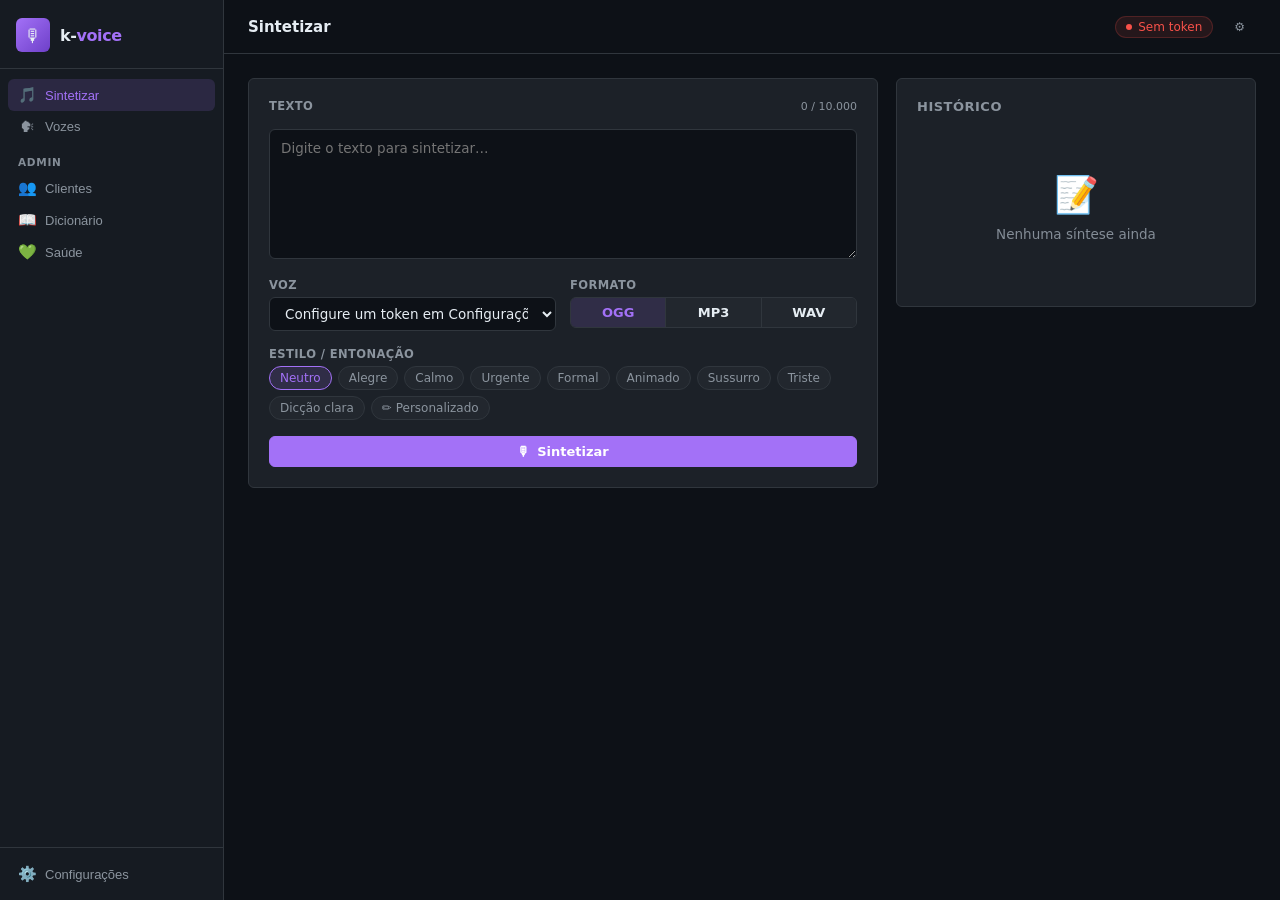
==== commit ce90fee9: "fix(painel): xss nos cards, instrução, clonagem órfã, erros legíveis, token validado e layout estrei" ====
--- a/src/kvoice/static/demo/index.html
+++ b/src/kvoice/static/demo/index.html
@@ -4,6 +4,7 @@
   <meta charset="UTF-8">
   <meta name="viewport" content="width=device-width,initial-scale=1">
   <title>k-voice — Painel</title>
+  <link rel="icon" href="data:image/svg+xml,%3Csvg xmlns='http://www.w3.org/2000/svg' viewBox='0 0 32 32'%3E%3Crect width='32' height='32' rx='7' fill='%23a371f7'/%3E%3Crect x='12' y='6' width='8' height='14' rx='4' fill='white'/%3E%3Cpath d='M9 15a7 7 0 0 0 14 0M16 22v4' stroke='white' stroke-width='2' fill='none'/%3E%3C/svg%3E">
   <style>
     *,*::before,*::after{box-sizing:border-box;margin:0;padding:0}
     :root{
@@ -11,7 +12,7 @@
       --border:#30363d;--border-dim:#21262d;
       --primary:#a371f7;--primary-dim:rgba(163,113,247,.15);--primary-glow:rgba(163,113,247,.2);
       --green:#3fb950;--red:#f85149;--yellow:#d29922;--blue:#58a6ff;
-      --text:#e6edf3;--text-muted:#8b949e;--text-dim:#6e7681;
+      --text:#e6edf3;--text-muted:#8b949e;--text-dim:#848d97;
       --r:6px;--sidebar-w:224px;
     }
     body{
@@ -342,6 +343,34 @@
     }
     .chip:hover{border-color:var(--primary);color:var(--text)}
     .chip.sel{background:var(--primary-dim);border-color:var(--primary);color:var(--primary)}
+
+    /* ── Botões sem aparência de botão (chips, abas, badge) ── */
+    button.chip,button.tab,button.tok-badge{font-family:inherit;cursor:pointer}
+    button.tab{background:none;border:none;border-bottom:2px solid transparent}
+    button.tab.active{border-bottom-color:var(--primary)}
+    :focus-visible{outline:2px solid var(--primary);outline-offset:2px}
+    .synth-grid{display:grid;grid-template-columns:1fr 360px;gap:18px;align-items:start}
+    .sr-only{position:absolute;width:1px;height:1px;overflow:hidden;clip:rect(0 0 0 0);white-space:nowrap}
+
+    /* ── Tela estreita: menu vira barra no topo e a síntese fica em uma coluna ── */
+    @media (max-width:800px){
+      body{display:block;height:auto;overflow:auto}
+      .sidebar{height:auto;flex-direction:row;align-items:center;overflow-x:auto;overflow-y:hidden;
+        border-right:none;border-bottom:1px solid var(--border)}
+      .logo{border-bottom:none;padding:10px 12px}
+      .logo-text{display:none}
+      nav{display:flex;gap:4px;padding:6px 8px;flex:none}
+      .nav-sep,.sidebar-foot{display:none}
+      .nav-link{width:auto;white-space:nowrap}
+      .main{height:auto;overflow:visible}
+      .topbar{padding:0 16px}
+      .content{overflow:visible;padding:16px}
+      .synth-grid{grid-template-columns:1fr}
+      .search-row{flex-wrap:wrap}
+      .search-row select{width:100%}
+      #toasts{left:16px;right:16px;bottom:16px}
+      .toast{min-width:0}
+    }
 
     /* ── Utils ── */
     .flex{display:flex}.fbet{display:flex;justify-content:space-between;align-items:center}
@@ -394,10 +423,11 @@
       <div class="eng-badge" id="eng-badge">
         <div class="eng-dot"></div><span id="eng-txt">processando</span>
       </div>
-      <div class="tok-badge no" id="tok-badge">
-        <div class="tok-dot"></div><span id="tok-txt">Sem token</span>
-      </div>
-      <button class="btn btn-ghost btn-sm" onclick="openM('m-settings')">⚙</button>
+      <button type="button" class="tok-badge no" id="tok-badge" onclick="openM('m-settings')"
+        title="Configurar token" aria-live="polite">
+        <span class="tok-dot"></span><span id="tok-txt">Sem token</span>
+      </button>
+      <button type="button" class="btn btn-ghost btn-sm" onclick="openM('m-settings')" aria-label="Configurações">⚙</button>
     </div>
   </header>
 
@@ -405,12 +435,12 @@
 
     <!-- ── Sintetizar ── -->
     <div class="page active" id="page-synthesize">
-      <div style="display:grid;grid-template-columns:1fr 360px;gap:18px;align-items:start">
+      <div class="synth-grid">
 
         <div>
           <div class="card">
             <div class="fbet mb16">
-              <label class="lbl" style="margin:0">Texto</label>
+              <label class="lbl" for="s-text" style="margin:0">Texto</label>
               <span class="xs muted" id="char-ctr">0 / 10.000</span>
             </div>
             <div class="fgrp">
@@ -419,44 +449,37 @@
             </div>
             <div style="display:grid;grid-template-columns:1fr 1fr;gap:14px" class="fgrp">
               <div>
-                <label class="lbl">Voz</label>
+                <label class="lbl" for="s-voice">Voz</label>
                 <select id="s-voice" onchange="updateStyleVisibility()"><option value="">— carregando —</option></select>
               </div>
               <div>
-                <label class="lbl">Formato</label>
-                <div class="seg">
-                  <button class="btn btn-secondary active" onclick="setFmt('ogg_opus',this)">OGG</button>
-                  <button class="btn btn-secondary" onclick="setFmt('mp3_44100',this)">MP3</button>
-                  <button class="btn btn-secondary" onclick="setFmt('wav_24000',this)">WAV</button>
+                <span class="lbl" id="lbl-formato">Formato</span>
+                <div class="seg" role="group" aria-labelledby="lbl-formato">
+                  <button type="button" class="btn btn-secondary active" aria-pressed="true" onclick="setFmt('ogg_opus',this)">OGG</button>
+                  <button type="button" class="btn btn-secondary" aria-pressed="false" onclick="setFmt('mp3_44100',this)">MP3</button>
+                  <button type="button" class="btn btn-secondary" aria-pressed="false" onclick="setFmt('wav_24000',this)">WAV</button>
                 </div>
-              </div>
-            </div>
-            <div class="fgrp">
-              <label class="lbl">Velocidade</label>
-              <div class="slider-row">
-                <input type="range" id="s-speed" min="0.5" max="2.0" step="0.1" value="1.0"
-                  oninput="document.getElementById('s-sval').textContent=parseFloat(this.value).toFixed(1)+'×'">
-                <span class="sval" id="s-sval">1.0×</span>
               </div>
             </div>
             <div class="fgrp" id="style-section">
               <label class="lbl">Estilo / Entonação</label>
               <div class="chip-grp" id="style-chips">
-                <span class="chip sel" onclick="selStyle('',this)">Neutro</span>
-                <span class="chip" onclick="selStyle('fale com alegria e entusiasmo',this)">Alegre</span>
-                <span class="chip" onclick="selStyle('fale de forma calma e tranquila',this)">Calmo</span>
-                <span class="chip" onclick="selStyle('fale com urgência e seriedade',this)">Urgente</span>
-                <span class="chip" onclick="selStyle('fale de forma formal e profissional',this)">Formal</span>
-                <span class="chip" onclick="selStyle('fale com animação e energia',this)">Animado</span>
-                <span class="chip" onclick="selStyle('sussurre suavemente',this)">Sussurro</span>
-                <span class="chip" onclick="selStyle('fale com tristeza e melancolia',this)">Triste</span>
-                <span class="chip" onclick="selStyle('fale em português brasileiro com dicção clara, boa articulação e pronúncia nativa',this)">Dicção clara</span>
-                <span class="chip" onclick="selStyle('__custom__',this)">✏ Personalizado</span>
+                <button type="button" class="chip sel" onclick="selStyle('',this)">Neutro</button>
+                <button type="button" class="chip" onclick="selStyle('fale com alegria e entusiasmo',this)">Alegre</button>
+                <button type="button" class="chip" onclick="selStyle('fale de forma calma e tranquila',this)">Calmo</button>
+                <button type="button" class="chip" onclick="selStyle('fale com urgência e seriedade',this)">Urgente</button>
+                <button type="button" class="chip" onclick="selStyle('fale de forma formal e profissional',this)">Formal</button>
+                <button type="button" class="chip" onclick="selStyle('fale com animação e energia',this)">Animado</button>
+                <button type="button" class="chip" onclick="selStyle('sussurre suavemente',this)">Sussurro</button>
+                <button type="button" class="chip" onclick="selStyle('fale com tristeza e melancolia',this)">Triste</button>
+                <button type="button" class="chip" onclick="selStyle('fale em português brasileiro com dicção clara, boa articulação e pronúncia nativa',this)">Dicção clara</button>
+                <button type="button" class="chip" onclick="selStyle('__custom__',this)">✏ Personalizado</button>
               </div>
               <input type="text" id="style-custom" placeholder="Instrução de estilo em texto livre…"
+                aria-label="Instrução de estilo personalizada" maxlength="500"
                 style="display:none;margin-top:8px" oninput="_styleCustom=this.value.trim()">
               <div id="style-clone-note" style="display:none" class="fhint mt8">
-                Esta é uma voz clonada — o estilo é definido pelo áudio de referência.
+                Voz clonada — o timbre vem do áudio de referência; o chip de estilo aplica instrução adicional.
               </div>
             </div>
             <div class="clone-warn" id="clone-warn">
@@ -477,7 +500,7 @@
               <div class="audio-meta" id="r-meta"></div>
               <div class="flex gap8">
                 <a id="r-dl" class="btn btn-secondary btn-sm" download>⬇ Download</a>
-                <button class="btn btn-ghost btn-sm" onclick="document.getElementById('result-card').style.display='none'">✕</button>
+                <button class="btn btn-ghost btn-sm" aria-label="Fechar resultado" onclick="document.getElementById('result-card').style.display='none'">✕</button>
               </div>
             </div>
           </div>
@@ -505,8 +528,8 @@
         </div>
       </div>
       <div class="search-row">
-        <input id="v-search" placeholder="Buscar por nome…" oninput="filterVoices()">
-        <select id="v-lang" onchange="filterVoices()">
+        <input id="v-search" aria-label="Buscar voz por nome" placeholder="Buscar por nome…" oninput="filterVoices()">
+        <select id="v-lang" aria-label="Filtrar por língua" onchange="filterVoices()">
           <option value="">Todas as línguas</option>
           <option value="pt-BR">pt-BR</option>
           <option value="en-US">en-US</option>
@@ -540,9 +563,9 @@
     <!-- ── Dicionário ── -->
     <div class="page" id="page-dictionary">
       <div class="sec-title mb16">Dicionário de pronúncia</div>
-      <div class="tabs">
-        <div class="tab active" onclick="setDictTab('global',this)">Global</div>
-        <div class="tab" onclick="setDictTab('client',this)">Por cliente</div>
+      <div class="tabs" role="tablist">
+        <button type="button" class="tab active" onclick="setDictTab('global',this)">Global</button>
+        <button type="button" class="tab" onclick="setDictTab('client',this)">Por cliente</button>
       </div>
       <div id="dict-global">
         <div class="fbet mb16">
@@ -560,7 +583,7 @@
       </div>
       <div id="dict-client" style="display:none">
         <div class="fgrp">
-          <label class="lbl">Cliente</label>
+          <label class="lbl" for="dict-cl-sel">Cliente</label>
           <select id="dict-cl-sel" onchange="loadClientDict(this.value)">
             <option value="">Selecione um cliente</option>
           </select>
@@ -595,22 +618,26 @@
           <div class="stat-val muted" id="h-status">—</div>
         </div>
         <div class="stat-card">
-          <div class="stat-lbl">Streams ativos</div>
+          <div class="stat-lbl">Motor</div>
+          <div class="stat-val cv-purple" id="h-engine" style="font-size:18px">—</div>
+        </div>
+        <div class="stat-card">
+          <div class="stat-lbl">Ativas / na fila</div>
           <div class="stat-val cv-blue" id="h-streams">—</div>
         </div>
         <div class="stat-card">
-          <div class="stat-lbl">Erros totais</div>
+          <div class="stat-lbl">Streams concluídos</div>
+          <div class="stat-val cv-purple" id="h-done">—</div>
+        </div>
+        <div class="stat-card">
+          <div class="stat-lbl">Erros de stream</div>
           <div class="stat-val" id="h-errors">—</div>
-        </div>
-        <div class="stat-card">
-          <div class="stat-lbl">Sintetizações</div>
-          <div class="stat-val cv-purple" id="h-done">—</div>
         </div>
       </div>
       <div class="card">
         <div class="fbet mb16">
           <div class="card-title" style="margin-bottom:0">Métricas Prometheus</div>
-          <button class="btn btn-ghost btn-sm" onclick="loadHealth()">↻</button>
+          <button class="btn btn-ghost btn-sm" aria-label="Atualizar métricas" onclick="loadHealth()">↻</button>
         </div>
         <div class="metrics-pre" id="h-metrics">Carregando…</div>
       </div>
@@ -623,14 +650,15 @@
 
 <!-- Settings -->
 <div class="overlay" id="m-settings">
-  <div class="modal">
+  <div class="modal" role="dialog" aria-modal="true">
     <div class="modal-hd">
       <div class="modal-title">⚙️ Configurações</div>
-      <button class="btn btn-ghost btn-sm" onclick="closeM('m-settings')">✕</button>
+      <button class="btn btn-ghost btn-sm" onclick="closeM('m-settings')" aria-label="Fechar">✕</button>
     </div>
     <div class="fgrp">
-      <label class="lbl">Token de API</label>
-      <input type="password" id="cfg-token" placeholder="kv_…" autocomplete="off">
+      <label class="lbl" for="cfg-token">Token de API</label>
+      <input type="password" id="cfg-token" placeholder="kv_…" autocomplete="off"
+        onkeydown="if(event.key==='Enter'){event.preventDefault();saveToken()}">
       <div class="fhint">Token com escopo <code>admin</code> libera todas as funcionalidades.
         Guardado apenas na aba atual do navegador.</div>
     </div>
@@ -643,14 +671,14 @@
 
 <!-- New client -->
 <div class="overlay" id="m-new-client">
-  <div class="modal">
+  <div class="modal" role="dialog" aria-modal="true">
     <div class="modal-hd">
       <div class="modal-title">Novo cliente</div>
-      <button class="btn btn-ghost btn-sm" onclick="closeM('m-new-client')">✕</button>
+      <button class="btn btn-ghost btn-sm" onclick="closeM('m-new-client')" aria-label="Fechar">✕</button>
     </div>
     <div class="fgrp">
-      <label class="lbl">Nome</label>
-      <input type="text" id="nc-name" placeholder="Ex.: Klubi" onkeydown="if(event.key==='Enter')createClient()">
+      <label class="lbl" for="nc-name">Nome</label>
+      <input type="text" id="nc-name" placeholder="Ex.: Klubi" onkeydown="if(event.key==='Enter'){event.preventDefault();createClient()}">
     </div>
     <div class="modal-ft">
       <button class="btn btn-secondary" onclick="closeM('m-new-client')">Cancelar</button>
@@ -661,14 +689,14 @@
 
 <!-- New token -->
 <div class="overlay" id="m-new-token">
-  <div class="modal">
+  <div class="modal" role="dialog" aria-modal="true">
     <div class="modal-hd">
       <div class="modal-title">Novo token</div>
-      <button class="btn btn-ghost btn-sm" onclick="closeM('m-new-token')">✕</button>
+      <button class="btn btn-ghost btn-sm" onclick="closeM('m-new-token')" aria-label="Fechar">✕</button>
     </div>
     <input type="hidden" id="nt-cid">
     <div class="fgrp">
-      <label class="lbl">Nome</label>
+      <label class="lbl" for="nt-name">Nome</label>
       <input type="text" id="nt-name" placeholder="Ex.: livekit-prod">
     </div>
     <div class="fgrp">
@@ -689,10 +717,10 @@
 
 <!-- Token revealed -->
 <div class="overlay" id="m-token-ok">
-  <div class="modal">
+  <div class="modal" role="dialog" aria-modal="true">
     <div class="modal-hd">
       <div class="modal-title">✅ Token criado</div>
-      <button class="btn btn-ghost btn-sm" onclick="closeM('m-token-ok')">✕</button>
+      <button class="btn btn-ghost btn-sm" onclick="closeM('m-token-ok')" aria-label="Fechar">✕</button>
     </div>
     <p class="sm muted mb16">Copie agora — não será exibido novamente.</p>
     <div class="tok-display" id="tok-reveal"></div>
@@ -706,18 +734,18 @@
 
 <!-- New pronunciation entry -->
 <div class="overlay" id="m-new-pron">
-  <div class="modal">
+  <div class="modal" role="dialog" aria-modal="true">
     <div class="modal-hd">
       <div class="modal-title">Adicionar entrada</div>
-      <button class="btn btn-ghost btn-sm" onclick="closeM('m-new-pron')">✕</button>
+      <button class="btn btn-ghost btn-sm" onclick="closeM('m-new-pron')" aria-label="Fechar">✕</button>
     </div>
     <input type="hidden" id="pron-cid">
     <div class="fgrp">
-      <label class="lbl">Termo</label>
+      <label class="lbl" for="pron-term">Termo</label>
       <input type="text" id="pron-term" placeholder="Ex.: PIX">
     </div>
     <div class="fgrp">
-      <label class="lbl">Expansão</label>
+      <label class="lbl" for="pron-exp">Expansão</label>
       <input type="text" id="pron-exp" placeholder="Ex.: pix">
     </div>
     <div class="fgrp">
@@ -734,10 +762,10 @@
 
 <!-- Preset voice -->
 <div class="overlay" id="m-new-voice">
-  <div class="modal" style="width:460px">
+  <div class="modal" role="dialog" aria-modal="true" style="width:460px">
     <div class="modal-hd">
       <div class="modal-title">Nova voz preset</div>
-      <button class="btn btn-ghost btn-sm" onclick="closeM('m-new-voice')">✕</button>
+      <button class="btn btn-ghost btn-sm" onclick="closeM('m-new-voice')" aria-label="Fechar">✕</button>
     </div>
     <div class="fgrp">
       <label class="lbl">Nome <span style="color:var(--red)">*</span></label>
@@ -745,7 +773,7 @@
     </div>
     <div style="display:grid;grid-template-columns:1fr 1fr;gap:12px">
       <div class="fgrp">
-        <label class="lbl">Idioma</label>
+        <label class="lbl" for="nv-lang">Idioma</label>
         <select id="nv-lang">
           <option value="pt-BR">pt-BR</option>
           <option value="en-US">en-US</option>
@@ -753,7 +781,7 @@
         </select>
       </div>
       <div class="fgrp">
-        <label class="lbl">Speaker</label>
+        <label class="lbl" for="nv-model">Speaker</label>
         <select id="nv-model">
           <option value="">padrão do servidor</option>
           <option value="vivian">vivian (F)</option>
@@ -769,7 +797,7 @@
       </div>
     </div>
     <div class="fgrp">
-      <label class="lbl">Instrução de estilo <span class="xs muted">(opcional, em inglês)</span></label>
+      <label class="lbl" for="nv-style-prompt">Instrução de estilo <span class="xs muted">(opcional)</span></label>
       <input type="text" id="nv-style-prompt" placeholder="Ex.: Speak in a warm, friendly tone">
       <div class="fhint">Define o comportamento padrão desta voz. Pode ser sobreposto por síntese.</div>
     </div>
@@ -777,7 +805,7 @@
       <summary class="xs muted" style="cursor:pointer;user-select:none">Metadados opcionais ▾</summary>
       <div style="margin-top:10px;display:grid;grid-template-columns:1fr 1fr;gap:12px">
         <div class="fgrp" style="margin-bottom:0">
-          <label class="lbl">Gênero</label>
+          <label class="lbl" for="nv-gender">Gênero</label>
           <select id="nv-gender">
             <option value="">—</option>
             <option value="male">male</option>
@@ -786,13 +814,14 @@
           </select>
         </div>
         <div class="fgrp" style="margin-bottom:0">
-          <label class="lbl">Faixa etária</label>
+          <label class="lbl" for="nv-age">Faixa etária</label>
           <input type="text" id="nv-age" placeholder="ex: adult">
         </div>
       </div>
       <div class="fgrp mt8" style="margin-bottom:0">
-        <label class="lbl">ID personalizado</label>
-        <input type="text" id="nv-id" placeholder="auto-gerado">
+        <label class="lbl" for="nv-id">ID personalizado</label>
+        <input type="text" id="nv-id" placeholder="auto-gerado"
+          oninput="if(this.value)this.dataset.manual='1';else delete this.dataset.manual">
         <div class="fhint">Slug único, sem espaços ou acentos.</div>
       </div>
     </details>
@@ -805,10 +834,10 @@
 
 <!-- Clone voice -->
 <div class="overlay" id="m-clone-voice">
-  <div class="modal" style="width:520px">
+  <div class="modal" role="dialog" aria-modal="true" style="width:520px">
     <div class="modal-hd">
       <div class="modal-title" id="cv-title">🎤 Clonar voz</div>
-      <button class="btn btn-ghost btn-sm" onclick="closeCloneM()">✕</button>
+      <button class="btn btn-ghost btn-sm" onclick="closeCloneM()" aria-label="Fechar">✕</button>
     </div>
     <input type="hidden" id="cv-vid">
     <div id="cv-new-fields">
@@ -818,7 +847,7 @@
           <input type="text" id="cv-vname" placeholder="Ex.: Weslley" oninput="autoId(this,'cv-auto-id')">
         </div>
         <div class="fgrp">
-          <label class="lbl">Idioma</label>
+          <label class="lbl" for="cv-lang">Idioma</label>
           <select id="cv-lang">
             <option value="pt-BR">pt-BR</option>
             <option value="en-US">en-US</option>
@@ -829,9 +858,9 @@
     </div>
     <input type="hidden" id="cv-auto-id">
     <div class="sm muted mb12">Grave ou envie <strong>10–60 segundos</strong> de voz clara, sem ruído. O áudio é tratado como dado biométrico (LGPD).</div>
-    <div class="tabs" style="margin-bottom:14px">
-      <div class="tab active" id="cv-tab-rec" onclick="setCvTab('rec',this)">🎙 Gravar</div>
-      <div class="tab" id="cv-tab-file" onclick="setCvTab('file',this)">📁 Arquivo</div>
+    <div class="tabs" role="tablist" style="margin-bottom:14px">
+      <button type="button" class="tab active" id="cv-tab-rec" onclick="setCvTab('rec',this)">🎙 Gravar</button>
+      <button type="button" class="tab" id="cv-tab-file" onclick="setCvTab('file',this)">📁 Arquivo</button>
     </div>
     <div id="cv-panel-rec">
       <div style="text-align:center;padding:8px 0">
@@ -853,7 +882,9 @@
         <strong>Mínimo 5 s de fala limpa</strong> (silêncios são removidos automaticamente).
         Formatos aceitos: WAV, MP3, OGG, WebM, M4A, FLAC.
       </div>
-      <div class="upload-area" onclick="document.getElementById('cv-file-in').click()"
+      <div class="upload-area" role="button" tabindex="0" aria-label="Escolher arquivo de áudio"
+           onclick="document.getElementById('cv-file-in').click()"
+           onkeydown="if(event.key==='Enter'||event.key===' '){event.preventDefault();this.click()}"
            ondragover="event.preventDefault();this.classList.add('drag')"
            ondragleave="this.classList.remove('drag')"
            ondrop="handleRefDrop(event)">
@@ -896,14 +927,14 @@
 
 <!-- Edit style prompt -->
 <div class="overlay" id="m-prompt">
-  <div class="modal" style="width:480px">
+  <div class="modal" role="dialog" aria-modal="true" style="width:480px">
     <div class="modal-hd">
       <div class="modal-title">✏ Instrução de estilo — <span id="mp-name"></span></div>
-      <button class="btn btn-ghost btn-sm" onclick="closeM('m-prompt')">✕</button>
+      <button class="btn btn-ghost btn-sm" onclick="closeM('m-prompt')" aria-label="Fechar">✕</button>
     </div>
     <input type="hidden" id="mp-vid">
     <div class="fgrp">
-      <label class="lbl">Instrução padrão <span class="xs muted">(em inglês)</span></label>
+      <label class="lbl" for="mp-prompt">Instrução padrão</label>
       <textarea id="mp-prompt" style="min-height:80px"
         placeholder="Ex.: Speak with clear Brazilian Portuguese pronunciation, careful diction and natural intonation."></textarea>
       <div class="fhint">Aplicada em toda síntese desta voz. Pode ser sobreposta pelos chips de estilo na síntese.</div>
@@ -911,9 +942,9 @@
     <div class="fgrp" style="margin-bottom:0">
       <label class="lbl xs muted">Atalhos de pronúncia pt-BR</label>
       <div class="chip-grp" style="margin-top:6px">
-        <span class="chip" onclick="appendPrompt('Speak with clear Brazilian Portuguese pronunciation and natural intonation.')">Pt-BR geral</span>
-        <span class="chip" onclick="appendPrompt('Pronounce all words carefully with native Brazilian Portuguese accent.')">Sotaque nativo</span>
-        <span class="chip" onclick="appendPrompt('Speak slowly and articulate each word clearly.')">Articulação</span>
+        <button type="button" class="chip" onclick="appendPrompt('Speak with clear Brazilian Portuguese pronunciation and natural intonation.')">Pt-BR geral</button>
+        <button type="button" class="chip" onclick="appendPrompt('Pronounce all words carefully with native Brazilian Portuguese accent.')">Sotaque nativo</button>
+        <button type="button" class="chip" onclick="appendPrompt('Speak slowly and articulate each word clearly.')">Articulação</button>
       </div>
     </div>
     <div class="modal-ft">
@@ -923,7 +954,7 @@
   </div>
 </div>
 
-<div id="toasts"></div>
+<div id="toasts" role="status" aria-live="polite"></div>
 
 <script>
 // ─── State ────────────────────────────────────────────────────────────────────
@@ -956,10 +987,9 @@
 };
 
 // ─── Init ─────────────────────────────────────────────────────────────────────
-function init() {
-  updTokBadge();
+async function init() {
   renderHist();
-  if (_tok) {
+  if (await validarToken()) {
     loadVoicesSel();
     loadVoices();
   }
@@ -981,9 +1011,17 @@
     const btn = document.getElementById('s-btn');
     btn.disabled = true;
     document.getElementById('srv-busy').style.display = 'none';
+    let _recEstMs = estMs;
     _synthTimerHandle = setInterval(() => {
-      const pct = Math.min(95, Math.round((Date.now() - startMs) / estMs * 100));
-      btn.innerHTML = `${progSvg(pct)} Sintetizando… ${pct}%`;
+      const elapsed = Date.now() - startMs;
+      if (elapsed > _recEstMs * 0.85) {
+        _recEstMs = elapsed * 1.6;
+        sessionStorage.setItem('kv_synth', JSON.stringify({ startMs, estMs: _recEstMs }));
+      }
+      const pct = Math.min(99, Math.round(elapsed / _recEstMs * 100));
+      const restMs = Math.max(0, _recEstMs - elapsed);
+      const restLabel = restMs > 3000 ? ` · ~${fmtElapsed(restMs)} restantes` : '';
+      btn.innerHTML = `${progSvg(pct)} Sintetizando… ${pct}%${restLabel}`;
     }, 500);
     startEngPoll();
   } catch { sessionStorage.removeItem('kv_synth'); }
@@ -1004,34 +1042,70 @@
 }
 
 // ─── Token ────────────────────────────────────────────────────────────────────
-function updTokBadge() {
+// estado: 'sem' | 'conferindo' | 'ok' | 'invalido' | 'sem-escopo' | 'offline'
+function updTokBadge(estado = _tok ? 'ok' : 'sem') {
   const b = document.getElementById('tok-badge');
   const t = document.getElementById('tok-txt');
-  if (_tok) { b.className = 'tok-badge ok'; t.textContent = 'Token ativo'; }
-  else { b.className = 'tok-badge no'; t.textContent = 'Sem token'; }
-}
-
-function saveToken() {
+  const textos = {
+    sem: 'Sem token', conferindo: 'Conferindo token…', ok: 'Token ativo',
+    invalido: 'Token inválido', 'sem-escopo': 'Token sem acesso a vozes',
+    offline: 'Servidor fora do ar',
+  };
+  b.className = 'tok-badge ' + (estado === 'ok' ? 'ok' : 'no');
+  t.textContent = textos[estado] || textos.sem;
+}
+
+// Confere o token com uma chamada real; antes, qualquer texto virava "Token ativo".
+async function validarToken() {
+  if (!_tok) { updTokBadge('sem'); semTokenNoSelect(); return false; }
+  updTokBadge('conferindo');
+  try {
+    const r = await fetch('/v1/voices', { headers: { Authorization: 'Bearer ' + _tok } });
+    if (r.ok) { updTokBadge('ok'); return true; }
+    updTokBadge(r.status === 403 ? 'sem-escopo' : 'invalido');
+  } catch { updTokBadge('offline'); }
+  return false;
+}
+
+function semTokenNoSelect() {
+  document.getElementById('s-voice').innerHTML = '<option value="">Configure um token em Configurações</option>';
+}
+
+async function saveToken() {
   _tok = document.getElementById('cfg-token').value.trim();
   if (_tok) sessionStorage.setItem('kv_token', _tok);
   else sessionStorage.removeItem('kv_token');
-  updTokBadge();
   closeM('m-settings');
-  toast('Token salvo', 'ok');
-  loadVoicesSel();
+  if (await validarToken()) {
+    toast('Token salvo', 'ok');
+    loadVoicesSel();
+  } else if (_tok) {
+    toast(document.getElementById('tok-txt').textContent, 'err');
+  }
 }
 
 function copyTok() {
-  navigator.clipboard.writeText(_newTok).then(() => toast('Copiado!', 'ok'));
-}
-
-function useTok() {
+  const fallback = () => {
+    // Clipboard API só existe em contexto seguro (HTTPS ou localhost).
+    const range = document.createRange();
+    range.selectNodeContents(document.getElementById('tok-reveal'));
+    const sel = getSelection();
+    sel.removeAllRanges();
+    sel.addRange(range);
+    toast('Token selecionado: copie com Ctrl+C', 'info');
+  };
+  if (!navigator.clipboard?.writeText) { fallback(); return; }
+  navigator.clipboard.writeText(_newTok).then(() => toast('Copiado!', 'ok'), fallback);
+}
+
+async function useTok() {
   _tok = _newTok;
   sessionStorage.setItem('kv_token', _tok);
-  updTokBadge();
   closeM('m-token-ok');
-  toast('Token ativado!', 'ok');
-  loadVoicesSel();
+  if (await validarToken()) {
+    toast('Token ativado!', 'ok');
+    loadVoicesSel();
+  }
 }
 
 // ─── API ──────────────────────────────────────────────────────────────────────
@@ -1043,15 +1117,28 @@
     opts.body = JSON.stringify(body);
   }
   const r = await fetch(path, opts);
-  if (!r.ok) {
-    const e = await r.json().catch(() => ({ detail: r.statusText }));
-    throw new Error(e.detail || `HTTP ${r.status}`);
-  }
+  if (!r.ok) throw new Error(await lerErro(r));
   if (raw) return r;
   if (r.status === 204) return null;
   return r.json();
 }
 
+// 422 do FastAPI traz detail como lista de {loc, msg}; virava "[object Object]".
+async function lerErro(r) {
+  const corpo = await r.json().catch(() => null);
+  const d = corpo?.detail;
+  if (Array.isArray(d)) {
+    return d.map(x => {
+      const campo = Array.isArray(x.loc) ? x.loc[x.loc.length - 1] : '';
+      return campo ? `${campo}: ${x.msg}` : x.msg;
+    }).join('; ');
+  }
+  if (typeof d === 'string' && d) return d;
+  if (r.status === 401) return 'Token inválido ou revogado';
+  if (r.status === 403) return 'Token sem permissão para esta ação';
+  return `HTTP ${r.status}${r.statusText ? ' ' + r.statusText : ''}`;
+}
+
 // ─── Synthesize ───────────────────────────────────────────────────────────────
 function updCtr(el) {
   document.getElementById('char-ctr').textContent = `${el.value.length.toLocaleString('pt-BR')} / 10.000`;
@@ -1059,8 +1146,12 @@
 
 function setFmt(fmt, btn) {
   _fmt = fmt;
-  btn.closest('.seg').querySelectorAll('.btn').forEach(b => b.classList.remove('active'));
+  btn.closest('.seg').querySelectorAll('.btn').forEach(b => {
+    b.classList.remove('active');
+    b.setAttribute('aria-pressed', 'false');
+  });
   btn.classList.add('active');
+  btn.setAttribute('aria-pressed', 'true');
 }
 
 function selStyle(val, el) {
@@ -1089,16 +1180,28 @@
   const btn = document.getElementById('s-btn');
   btn.disabled = true;
   const t0 = performance.now();
-  // ~40 ms/char é estimativa conservadora para Qwen3 em GPU; limita em 95% até resposta
-  const _estMs = Math.max(2000, text.length * 40);
+  // Estimativa inicial: clone carrega modelo Base (~3 min na 1ª vez), preset usa CustomVoice
+  const voice = _voices.find(v => v.id === vid);
+  const isClone = voice?.origin === 'clone';
+  let _curEstMs = isClone
+    ? Math.max(60_000, text.length * 300)   // clone: ~300ms/char, mínimo 1 min
+    : Math.max(4_000,  text.length * 60);   // preset: ~60ms/char, mínimo 4s
   const _startMs = Date.now();
-  sessionStorage.setItem('kv_synth', JSON.stringify({ startMs: _startMs, estMs: _estMs }));
+  sessionStorage.setItem('kv_synth', JSON.stringify({ startMs: _startMs, estMs: _curEstMs }));
   document.getElementById('srv-busy').style.display = 'none';
   btn.innerHTML = `${progSvg(0)} Sintetizando… 0%`;
   _synthTimerHandle = setInterval(() => {
-    const pct = Math.min(95, Math.round((Date.now() - _startMs) / _estMs * 100));
-    btn.innerHTML = `${progSvg(pct)} Sintetizando… ${pct}%`;
-  }, 200);
+    const elapsed = Date.now() - _startMs;
+    // Ao atingir 85% da estimativa atual, estende em 60% para manter o anel sempre em movimento
+    if (elapsed > _curEstMs * 0.85) {
+      _curEstMs = elapsed * 1.6;
+      sessionStorage.setItem('kv_synth', JSON.stringify({ startMs: _startMs, estMs: _curEstMs }));
+    }
+    const pct = Math.min(99, Math.round(elapsed / _curEstMs * 100));
+    const restMs = Math.max(0, _curEstMs - elapsed);
+    const restLabel = restMs > 3000 ? ` · ~${fmtElapsed(restMs)} restantes` : '';
+    btn.innerHTML = `${progSvg(pct)} Sintetizando… ${pct}%${restLabel}`;
+  }, 500);
   startEngPoll();
   try {
     const reqBody = { text, voice_id: vid, format: _fmt, delivery: 'bytes' };
@@ -1112,21 +1215,11 @@
     const dms = res.headers.get('X-Duration-Ms');
     const rid = res.headers.get('X-Request-Id');
     const ext = { ogg_opus: 'ogg', mp3_44100: 'mp3', wav_24000: 'wav' }[_fmt] || 'bin';
-    const audio = document.getElementById('r-audio');
-    audio.src = url;
-    document.getElementById('r-meta').innerHTML = `
-      ${amItem('Duração', dms ? (dms / 1000).toFixed(2) + 's' : '—')}
-      ${amItem('Latência', elapsed + 'ms')}
-      ${amItem('Formato', _fmt)}
-      ${amItem('Chars', text.length)}
-      ${amItem('ID', rid ? rid.slice(0, 8) + '…' : '—')}
-    `;
-    const dl = document.getElementById('r-dl');
-    dl.href = url; dl.download = `kvoice_${Date.now()}.${ext}`;
-    document.getElementById('result-card').style.display = '';
-    audio.play().catch(() => {});
     const vname = _voices.find(v => v.id === vid)?.name || vid;
-    addHist({ text, vid, vname, fmt: _fmt, url, ext, dms, rid, ts: Date.now() });
+    const item = { text, vid, vname, fmt: _fmt, url, ext, dms, rid, elapsed, ts: Date.now() };
+    showResult(item);
+    document.getElementById('r-audio').play().catch(() => {});
+    addHist(item);
     toast('Áudio gerado!', 'ok');
   } catch (e) { toast('Erro: ' + e.message, 'err'); }
   finally {
@@ -1144,9 +1237,28 @@
   return `<div class="am-item"><div class="am-lbl">${lbl}</div><div class="am-val">${esc(String(val))}</div></div>`;
 }
 
+function showResult(h) {
+  document.getElementById('r-audio').src = h.url;
+  document.getElementById('r-meta').innerHTML = `
+    ${amItem('Duração', h.dms ? (h.dms / 1000).toFixed(2) + 's' : '—')}
+    ${amItem('Tempo total', h.elapsed != null ? h.elapsed + 'ms' : '—')}
+    ${amItem('Formato', h.fmt)}
+    ${amItem('Chars', h.text.length)}
+    ${amItem('ID', h.rid ? h.rid.slice(0, 8) + '…' : '—')}
+  `;
+  const dl = document.getElementById('r-dl');
+  dl.href = h.url;
+  dl.download = `kvoice_${h.ts}.${h.ext}`;
+  document.getElementById('result-card').style.display = '';
+}
+
 function addHist(item) {
   _history.unshift(item);
-  if (_history.length > 10) _history = _history.slice(0, 10);
+  if (_history.length > 10) {
+    // O áudio que sai do histórico deixa de ocupar memória na aba.
+    _history.slice(10).forEach(h => { if (h.url) URL.revokeObjectURL(h.url); });
+    _history = _history.slice(0, 10);
+  }
   const save = _history.map(h => ({ ...h, url: null }));
   try { localStorage.setItem('kv_hist', JSON.stringify(save)); } catch {}
   renderHist();
@@ -1159,13 +1271,13 @@
     return;
   }
   el.innerHTML = _history.slice(0, 6).map((h, i) => `
-    <div class="hist-item" onclick="restoreHist(${i})">
+    <div class="hist-item" role="button" tabindex="0" onclick="restoreHist(${i})" onkeydown="if(event.key==='Enter')restoreHist(${i})">
       <div class="hist-ico">🔊</div>
       <div class="hist-meta">
         <div class="hist-txt">${esc(h.text)}</div>
         <div class="hist-info">${esc(h.vname)} · ${h.fmt} · ${new Date(h.ts).toLocaleTimeString('pt-BR')}</div>
       </div>
-      ${h.url ? `<a href="${h.url}" download="kvoice.${h.ext}" onclick="event.stopPropagation()" class="btn btn-ghost btn-xs">⬇</a>` : ''}
+      ${h.url ? `<a href="${h.url}" download="kvoice_${h.ts}.${h.ext}" onclick="event.stopPropagation()" class="btn btn-ghost btn-xs" aria-label="Baixar áudio">⬇</a>` : ''}
     </div>
   `).join('');
 }
@@ -1176,10 +1288,7 @@
   document.getElementById('s-text').value = h.text;
   updCtr(document.getElementById('s-text'));
   if (h.vid) { document.getElementById('s-voice').value = h.vid; updateStyleVisibility(); }
-  if (h.url) {
-    document.getElementById('r-audio').src = h.url;
-    document.getElementById('result-card').style.display = '';
-  }
+  if (h.url) showResult(h);
 }
 
 // ─── Voices ───────────────────────────────────────────────────────────────────
@@ -1188,7 +1297,7 @@
   try {
     _voices = await api('GET', '/v1/voices') || [];
     sel.innerHTML = _voices.length
-      ? _voices.map(v => `<option value="${v.id}">${esc(v.name)} (${v.language})</option>`).join('')
+      ? _voices.map(v => `<option value="${esc(v.id)}">${esc(v.name)} (${esc(v.language)})</option>`).join('')
       : '<option value="">Nenhuma voz cadastrada</option>';
     updateStyleVisibility();
   } catch { sel.innerHTML = '<option value="">Erro ao carregar vozes</option>'; }
@@ -1214,23 +1323,36 @@
     g.innerHTML = '<div class="empty" style="grid-column:1/-1"><div class="empty-ico">🔍</div><div class="empty-txt">Nenhuma voz encontrada</div></div>';
     return;
   }
+  // Dados do servidor só entram escapados, e os botões levam o id em data-vid: nome ou id
+  // com aspas quebrava (ou executava) o onclick montado por concatenação.
   g.innerHTML = list.map(v => `
     <div class="voice-card">
       <div class="vc-name">${esc(v.name)}</div>
       <div class="vc-badges">
-        <span class="badge bb">${v.language}</span>
-        ${v.gender ? `<span class="badge bp">${v.gender}</span>` : ''}
-        ${v.style ? `<span class="badge bk">${v.style}</span>` : ''}
-        ${v.age_range ? `<span class="badge by">${v.age_range}</span>` : ''}
-        <span class="badge ${v.origin === 'preset' ? 'bg' : v.origin === 'clone' ? 'bp' : 'bb'}">${v.origin}</span>
+        <span class="badge bb">${esc(v.language)}</span>
+        ${v.gender ? `<span class="badge bp">${esc(v.gender)}</span>` : ''}
+        ${v.style ? `<span class="badge bk">${esc(v.style)}</span>` : ''}
+        ${v.age_range ? `<span class="badge by">${esc(v.age_range)}</span>` : ''}
+        <span class="badge ${v.origin === 'preset' ? 'bg' : v.origin === 'clone' ? 'bp' : 'bb'}">${esc(v.origin)}</span>
       </div>
       <div class="vc-foot" style="gap:6px">
-        ${v.origin === 'clone' ? `<button class="btn btn-ghost btn-sm" onclick="openCloneUpdateM('${v.id}','${esc(v.name)}')">🔄 Ref.</button>` : `<button class="btn btn-ghost btn-sm" onclick="openPromptM('${v.id}','${esc(v.name)}',${JSON.stringify(v.style_prompt||'')})">✏ Instrução</button>`}
-        <button class="btn btn-secondary btn-sm" onclick="testVoice('${v.id}')">▶ Testar</button>
+        ${v.origin === 'clone' ? `<button type="button" class="btn btn-ghost btn-sm" data-act="ref" data-vid="${esc(v.id)}">🔄 Ref.</button>` : ''}
+        <button type="button" class="btn btn-ghost btn-sm" data-act="prompt" data-vid="${esc(v.id)}">✏ Instrução</button>
+        <button type="button" class="btn btn-secondary btn-sm" data-act="test" data-vid="${esc(v.id)}">▶ Testar</button>
       </div>
     </div>
   `).join('');
 }
+
+document.getElementById('voice-grid').addEventListener('click', e => {
+  const btn = e.target.closest('button[data-act]');
+  if (!btn) return;
+  const v = _voices.find(x => x.id === btn.dataset.vid);
+  if (!v) return;
+  if (btn.dataset.act === 'ref') openCloneUpdateM(v.id, v.name);
+  else if (btn.dataset.act === 'prompt') openPromptM(v.id, v.name, v.style_prompt || '');
+  else if (btn.dataset.act === 'test') testVoice(v.id);
+});
 
 function filterVoices() { renderVoices(); }
 
@@ -1245,11 +1367,12 @@
   const vid = document.getElementById('s-voice').value;
   const voice = _voices.find(v => v.id === vid);
   const isClone = voice?.origin === 'clone';
-  document.getElementById('style-chips').style.display = isClone ? 'none' : '';
-  document.getElementById('style-custom').style.display = 'none';
+  document.getElementById('style-chips').style.display = '';
+  // O campo livre continua visível enquanto "Personalizado" estiver escolhido: escondido,
+  // o texto seguia indo na síntese sem a pessoa ver.
+  document.getElementById('style-custom').style.display = _styleVal === '__custom__' ? '' : 'none';
   document.getElementById('style-clone-note').style.display = isClone ? '' : 'none';
   document.getElementById('clone-warn').style.display = isClone ? '' : 'none';
-  if (isClone) { _styleVal = ''; _styleCustom = ''; }
 }
 
 // ─── Engine status polling ────────────────────────────────────────────────────
@@ -1379,6 +1502,8 @@
 function openNewTokM(cid) {
   document.getElementById('nt-cid').value = cid;
   document.getElementById('nt-name').value = '';
+  const padrao = new Set(['tts:batch', 'voices:read']);
+  document.querySelectorAll('[name="scope"]').forEach(c => { c.checked = padrao.has(c.value); });
   openM('m-new-token');
 }
 
@@ -1501,6 +1626,10 @@
     const el = document.getElementById('h-status');
     el.textContent = h.status === 'ok' ? '✓ ok' : '✗';
     el.className = 'stat-val ' + (h.status === 'ok' ? 'cv-green' : 'cv-red');
+    // /health já traz motor e fila; as contagens de stream do Prometheus não incluem
+    // as sínteses em lote que o painel faz.
+    document.getElementById('h-engine').textContent = h.engine || '—';
+    document.getElementById('h-streams').textContent = `${h.active ?? 0} / ${h.queued ?? 0}`;
   } catch {
     document.getElementById('h-status').textContent = '✗';
     document.getElementById('h-status').className = 'stat-val cv-red';
@@ -1508,8 +1637,6 @@
   try {
     const raw = await fetch('/metrics').then(r => r.text());
     document.getElementById('h-metrics').textContent = raw;
-    const streams = raw.match(/kvoice_streams_active\s+([\d.]+)/)?.[1] ?? '0';
-    document.getElementById('h-streams').textContent = streams;
     let errs = '0';
     for (const m of raw.matchAll(/kvoice_streams_errors_total\{[^}]*\}\s+([\d.]+)/g)) {
       errs = String(parseFloat(errs) + parseFloat(m[1]));
@@ -1525,15 +1652,41 @@
 }
 
 // ─── Modal ────────────────────────────────────────────────────────────────────
+const _modalStack = [];
+
 function openM(id) {
-  document.getElementById(id).classList.add('open');
+  const ov = document.getElementById(id);
+  ov.classList.add('open');
   if (id === 'm-settings') document.getElementById('cfg-token').value = _tok;
-  document.getElementById(id).onclick = e => { if (e.target.id === id) closeM(id); };
-}
-function closeM(id) { document.getElementById(id).classList.remove('open'); }
+  ov.onclick = e => { if (e.target.id === id) closeM(id); };
+  if (!_modalStack.includes(id)) _modalStack.push(id);
+  ov._voltaFoco = document.activeElement;
+  const primeiro = ov.querySelector('input:not([type=hidden]),textarea,select,button.btn-primary');
+  setTimeout(() => primeiro?.focus(), 50);
+}
+
+function closeM(id) {
+  const ov = document.getElementById(id);
+  if (!ov.classList.contains('open')) return;
+  // Fechar por Esc, fundo ou ✕ passa sempre por aqui: o microfone e o token exibido
+  // não sobrevivem ao modal.
+  if (id === 'm-clone-voice') stopRec();
+  if (id === 'm-token-ok') { _newTok = ''; document.getElementById('tok-reveal').textContent = ''; }
+  ov.classList.remove('open');
+  const i = _modalStack.lastIndexOf(id);
+  if (i >= 0) _modalStack.splice(i, 1);
+  if (ov.contains(document.activeElement)) document.activeElement.blur();
+  ov._voltaFoco?.focus?.();
+}
+
 document.addEventListener('keydown', e => {
-  if (e.key === 'Escape')
-    document.querySelectorAll('.overlay.open').forEach(o => o.classList.remove('open'));
+  if (e.key === 'Escape' && _modalStack.length) {
+    closeM(_modalStack[_modalStack.length - 1]);
+  } else if (e.key === 'Enter' && (e.ctrlKey || e.metaKey)
+             && document.getElementById('page-synthesize').classList.contains('active')
+             && !_modalStack.length) {
+    synthesize();
+  }
 });
 
 // ─── Toast ────────────────────────────────────────────────────────────────────
@@ -1571,6 +1724,10 @@
   const name = document.getElementById('nv-name').value.trim();
   const id = document.getElementById('nv-id').value.trim() || slugify(name);
   if (!name) { toast('Nome é obrigatório', 'err'); return; }
+  if (!/^[a-z0-9][a-z0-9_-]*$/.test(id)) {
+    toast('ID precisa ter só letras minúsculas, números, - ou _', 'err');
+    return;
+  }
   const body = {
     id, name,
     language: document.getElementById('nv-lang').value,
@@ -1630,7 +1787,6 @@
 }
 
 function closeCloneM() {
-  stopRec();
   closeM('m-clone-voice');
 }
 
@@ -1641,9 +1797,18 @@
   document.getElementById('cv-panel-file').style.display = tab === 'file' ? '' : 'none';
 }
 
+let _pedindoMic = false;
+
 async function startRec() {
+  // Clique duplo abria dois streams e o primeiro nunca era parado.
+  if (_pedindoMic || (_mediaRec && _mediaRec.state === 'recording')) return;
+  _pedindoMic = true;
   try {
     const stream = await navigator.mediaDevices.getUserMedia({ audio: true });
+    if (!document.getElementById('m-clone-voice').classList.contains('open')) {
+      stream.getTracks().forEach(t => t.stop());
+      return;
+    }
     _recChunks = [];
     const mimeType = MediaRecorder.isTypeSupported('audio/webm') ? 'audio/webm' : 'audio/ogg';
     _refExt = mimeType.includes('webm') ? 'webm' : 'ogg';
@@ -1661,6 +1826,8 @@
     document.getElementById('cv-rec-active').style.display = '';
   } catch (e) {
     toast('Microfone indisponível: ' + e.message, 'err');
+  } finally {
+    _pedindoMic = false;
   }
 }
 
@@ -1686,7 +1853,11 @@
   showPreview(URL.createObjectURL(file), file.name);
 }
 
+let _previewUrl = null;
+
 function showPreview(url, name) {
+  if (_previewUrl) URL.revokeObjectURL(_previewUrl);
+  _previewUrl = url;
   document.getElementById('cv-audio').src = url;
   document.getElementById('cv-file-name').textContent = name;
   document.getElementById('cv-preview').style.display = '';
@@ -1695,8 +1866,9 @@
 function clearRef() {
   stopRec();
   _refBlob = null;
+  if (_previewUrl) { URL.revokeObjectURL(_previewUrl); _previewUrl = null; }
   document.getElementById('cv-preview').style.display = 'none';
-  document.getElementById('cv-audio').src = '';
+  document.getElementById('cv-audio').removeAttribute('src');
   document.getElementById('cv-file-name').textContent = '';
   document.getElementById('cv-rec-active').style.display = 'none';
   document.getElementById('cv-rec-idle').style.display = '';
@@ -1713,16 +1885,21 @@
   if (!refText) { toast('Digite a transcrição do áudio', 'err'); return; }
   if (!cName || !cEmail) { toast('Preencha nome e e-mail para o consentimento', 'err'); return; }
 
+  let vname = '';
+  let newId = '';
+  if (!vid) {
+    vname = document.getElementById('cv-vname').value.trim();
+    if (!vname) { toast('Nome da voz é obrigatório', 'err'); return; }
+    newId = document.getElementById('cv-auto-id').value || slugify(vname);
+    if (!newId) { toast('O nome precisa ter letras ou números', 'err'); return; }
+  }
+
   const btn = document.getElementById('cv-submit');
   const originalLabel = btn.textContent;
   btn.disabled = true;
   btn.innerHTML = '<span class="spin"></span> Enviando…';
   try {
-    // Cria a voz se for um clone novo
     if (!vid) {
-      const vname = document.getElementById('cv-vname').value.trim();
-      if (!vname) { toast('Nome da voz é obrigatório', 'err'); return; }
-      const newId = document.getElementById('cv-auto-id').value || slugify(vname);
       const created = await api('POST', '/admin/voices', {
         id: newId, name: vname,
         language: document.getElementById('cv-lang').value,
@@ -1730,6 +1907,11 @@
       });
       if (!created) return;
       vid = created.id;
+      // Se o upload abaixo falhar, a nova tentativa envia para esta voz em vez de criar
+      // outra (que daria 409 e deixaria esta sem referência).
+      document.getElementById('cv-vid').value = vid;
+      document.getElementById('cv-title').textContent = `🔄 Enviar referência — ${vname}`;
+      document.getElementById('cv-new-fields').style.display = 'none';
     }
 
     const fd = new FormData();
@@ -1737,15 +1919,12 @@
     fd.append('ref_text', refText);
     fd.append('consenter_name', cName);
     fd.append('consenter_email', cEmail);
-    const r = await fetch(`/admin/voices/${vid}/reference-audio`, {
+    const r = await fetch(`/admin/voices/${encodeURIComponent(vid)}/reference-audio`, {
       method: 'POST',
       headers: { Authorization: 'Bearer ' + _tok },
       body: fd,
     });
-    if (!r.ok) {
-      const e = await r.json().catch(() => ({ detail: r.statusText }));
-      throw new Error(e.detail || `HTTP ${r.status}`);
-    }
+    if (!r.ok) throw new Error(await lerErro(r));
     closeCloneM();
     toast('Voz clonada com sucesso!', 'ok');
     loadVoices(); loadVoicesSel();
@@ -1753,7 +1932,7 @@
     toast('Erro: ' + e.message, 'err');
   } finally {
     btn.disabled = false;
-    btn.textContent = originalLabel;
+    btn.textContent = document.getElementById('cv-vid').value ? 'Enviar referência' : originalLabel;
   }
 }
 
@@ -1786,7 +1965,8 @@
 // ─── Helpers ──────────────────────────────────────────────────────────────────
 function esc(s) {
   return String(s ?? '')
-    .replace(/&/g,'&amp;').replace(/</g,'&lt;').replace(/>/g,'&gt;').replace(/"/g,'&quot;');
+    .replace(/&/g,'&amp;').replace(/</g,'&lt;').replace(/>/g,'&gt;')
+    .replace(/"/g,'&quot;').replace(/'/g,'&#39;');
 }
 function fmtDt(iso) {
   if (!iso) return '—';
